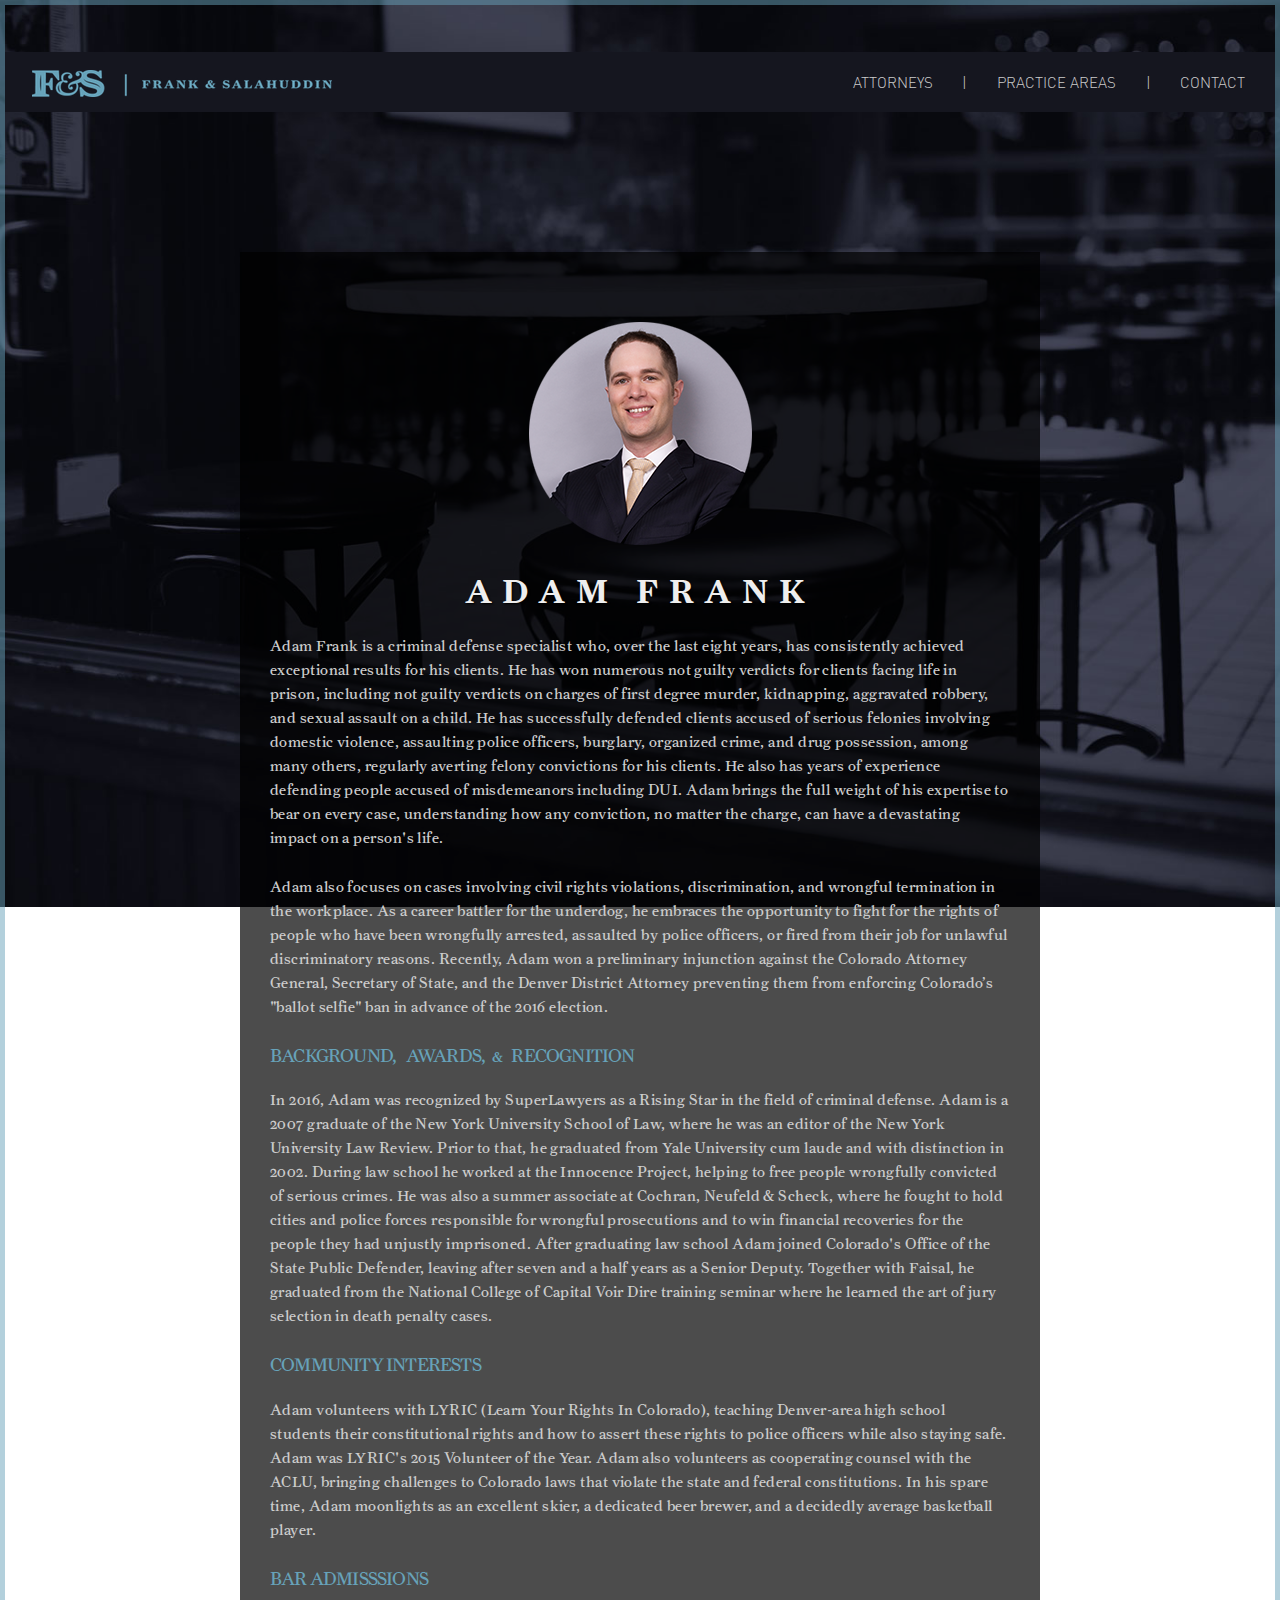
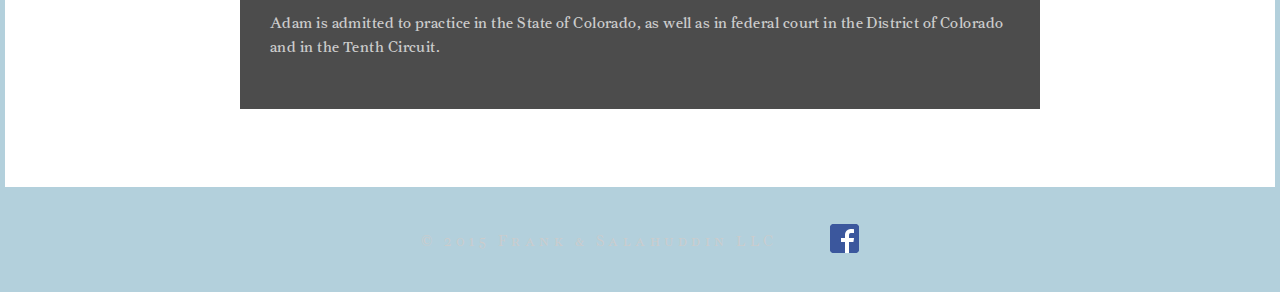
==== adam-frank.html @ db5d4705 "adding superlawyers line to adam bio" ====
<!DOCTYPE html>
<html lang="en" class="practice">
<head>

  <!-- Basic Page Needs
  –––––––––––––––––––––––––––––––––––––––––––––––––– -->
  <meta charset="utf-8">
  <title>Practice Areas - F &amp; S Law</title>
  <meta name="description" content="Criminal Defense. Civil Rights. Employment Discrimination. At Frank & Salahuddin, we fight for the underdog against the state and against employers.">
  

  <!-- Mobile Specific Metas
  –––––––––––––––––––––––––––––––––––––––––––––––––– -->
  <meta name="viewport" content="width=device-width, initial-scale=1">

  <!-- FONT
  –––––––––––––––––––––––––––––––––––––––––––––––––– -->
  <link href="//fonts.googleapis.com/css?family=Raleway:400,300,600" rel="stylesheet" type="text/css">

  <!-- CSS
  –––––––––––––––––––––––––––––––––––––––––––––––––– -->
  <link rel="stylesheet" href="css/normalize.css">
  <link rel="stylesheet" href="css/skeleton.css">
  <link rel="stylesheet" href="css/styles.css">

  <!-- Favicon
  –––––––––––––––––––––––––––––––––––––––––––––––––– -->
  <link rel="icon" type="image/png" href="images/favicon.ico">

</head>
<body>

  <!-- Primary Page Layout
  –––––––––––––––––––––––––––––––––––––––––––––––––– -->
    <header> 

      <nav>
        <a href="index.html" id="logo" ><img src="images/fas-nav.png" alt="Home" width="300"></a>
        <div id="navcontainer">
          <ul id="navlist">
            <li id="active"><a href="#">Attorneys</a>
              <ul id="subnavlist">
                <li><a href="adam-frank.html">Frank</a></li>
                <li><a href="faisal-salahuddin.html">Salahuddin</a></li>
              </ul>
             </li>
            <li>|</li>
            <li><a href="#" id="current">Practice Areas</a>
              <ul id="subnavlist">
                <li id="subactive"><a href="criminal-defense.html" id="subcurrent">Criminal Defense</a></li>
                <li><a href="employment-discrimination.html">Employment Discrimination</a></li>
                <li><a href="civil-rights.html">Civil Rights</a></li>
                <li><a href="post-conviction.html">Post Conviction</a></li>
              </ul>
            </li>
            <li>|</li>
            <li><a href="contact.html">Contact</a></li>
          </ul>
        </div>
      </nav>

    </header>

  <div class="spacer"></div>

  <div class="container"> 
    <div class="practice">
     <div class="hero-photo"><img src="images/frank.png"></div>
     <h3>Adam Frank</h3>
     

     <div class="body-text lawyer">
      <p>Adam Frank is a criminal defense specialist who, over the last eight years, has consistently achieved exceptional results for his clients. He has won numerous not guilty verdicts for clients facing life in prison, including not guilty verdicts on charges of first degree murder, kidnapping, aggravated robbery, and sexual assault on a child. He has successfully defended clients accused of serious felonies involving domestic violence, assaulting police officers, burglary, organized crime, and drug possession, among many others, regularly averting felony convictions for his clients. He also has years of experience defending people accused of misdemeanors including DUI. Adam brings the full weight of his expertise to bear on every case, understanding how any conviction, no matter the charge, can have a devastating impact on a person's life.</p>

      <p>Adam also focuses on cases involving civil rights violations, discrimination, and wrongful termination in the workplace. As a career battler for the underdog, he embraces the opportunity to fight for the rights of people who have been wrongfully arrested, assaulted by police officers, or fired from their job for unlawful discriminatory reasons. Recently, Adam won a preliminary injunction against the Colorado Attorney General, Secretary of State, and the Denver District Attorney preventing them from enforcing Colorado’s "ballot selfie" ban in advance of the 2016 election. </p>

      <h4>Background, &nbsp; Awards,&nbsp;  &amp;  &nbsp; Recognition</h4>

      <p>In 2016, Adam was recognized by SuperLawyers as a Rising Star in the field of criminal defense. Adam is a 2007 graduate of the New York University School of Law, where he was an editor of the New York University Law Review. Prior to that, he graduated from Yale University cum laude and with distinction in 2002. During law school he worked at the Innocence Project, helping to free people wrongfully convicted of serious crimes. He was also a summer associate at Cochran, Neufeld &amp; Scheck, where he fought to hold cities and police forces responsible for wrongful prosecutions and to win financial recoveries for the people they had unjustly imprisoned. After graduating law school Adam joined Colorado's Office of the State Public Defender, leaving after seven and a half years as a Senior Deputy. Together with Faisal, he graduated from the National College of Capital Voir Dire training seminar where he learned the art of jury selection in death penalty cases.
</p>

    <h4>Community Interests</h4>

    <p>Adam volunteers with LYRIC (Learn Your Rights In Colorado), teaching Denver-area high school students their constitutional rights and how to assert these rights to police officers while also staying safe. Adam was LYRIC's 2015 Volunteer of the Year. Adam also volunteers as cooperating counsel with the ACLU, bringing challenges to Colorado laws that violate the state and federal constitutions. In his spare time, Adam moonlights as an excellent skier, a dedicated beer brewer, and a decidedly average basketball player.
</p>

<h4>Bar Admisssions</h4>
<p>Adam is admitted to practice in the State of Colorado, as well as in federal court in the District of Colorado and in the Tenth Circuit.</p>
<br />
    </div></div>

    <br />
    <br />

   
    
  </div></div>
   <footer>
    <p>&copy; 2015 Frank &amp; Salahuddin LLC
    <a href="https://www.facebook.com/salahuddinlawfirmllc?ref=br_rs" target="_blank"><img class="fbshare" src="images/FB-f-Logo__blue_29.png" height="29px" /></a></p>
    
  </footer>

<script>
  (function(i,s,o,g,r,a,m){i['GoogleAnalyticsObject']=r;i[r]=i[r]||function(){
  (i[r].q=i[r].q||[]).push(arguments)},i[r].l=1*new Date();a=s.createElement(o),
  m=s.getElementsByTagName(o)[0];a.async=1;a.src=g;m.parentNode.insertBefore(a,m)
  })(window,document,'script','//www.google-analytics.com/analytics.js','ga');

  ga('create', 'UA-62601739-1', 'auto');
  ga('send', 'pageview');

</script>

<!-- End Document
  –––––––––––––––––––––––––––––––––––––––––––––––––– -->
</body>
</html>
---- css/skeleton.css ----
/*
* Skeleton V2.0.4
* Copyright 2014, Dave Gamache
* www.getskeleton.com
* Free to use under the MIT license.
* http://www.opensource.org/licenses/mit-license.php
* 12/29/2014
*/


/* Table of contents
––––––––––––––––––––––––––––––––––––––––––––––––––
- Grid
- Base Styles
- Typography
- Links
- Buttons
- Forms
- Lists
- Code
- Tables
- Spacing
- Utilities
- Clearing
- Media Queries
*/


/* Grid
–––––––––––––––––––––––––––––––––––––––––––––––––– */
html {
  border:5px solid rgba(103, 162, 185, .5)
}

.container {
  position: relative;
  width: 100%;
  max-width: 800px;
  margin: 0 auto;
  padding: 0 20px;
  box-sizing: border-box; }
.column,
.columns {
  width: 100%;
  float: left;
  box-sizing: border-box; }

/* For devices larger than 400px */
@media (min-width: 400px) {
  .container {
    width: 95%;
    padding: 0; }
}

/* For devices larger than 550px */
@media (min-width: 550px) {
  .container {
    width: 80%; }
  .column,
  .columns {
    margin-left: 4%; }
  .column:first-child,
  .columns:first-child {
    margin-left: 0; }

  .one.column,
  .one.columns                    { width: 4.66666666667%; }
  .two.columns                    { width: 13.3333333333%; }
  .three.columns                  { width: 22%;            }
  .four.columns                   { width: 30.6666666667%; }
  .five.columns                   { width: 39.3333333333%; }
  .six.columns                    { width: 48%;            }
  .seven.columns                  { width: 56.6666666667%; }
  .eight.columns                  { width: 65.3333333333%; }
  .nine.columns                   { width: 74.0%;          }
  .ten.columns                    { width: 82.6666666667%; }
  .eleven.columns                 { width: 91.3333333333%; }
  .twelve.columns                 { width: 100%; margin-left: 0; }

  .one-third.column               { width: 30.6666666667%; }
  .two-thirds.column              { width: 65.3333333333%; }

  .one-half.column                { width: 48%; }

  /* Offsets */
  .offset-by-one.column,
  .offset-by-one.columns          { margin-left: 8.66666666667%; }
  .offset-by-two.column,
  .offset-by-two.columns          { margin-left: 17.3333333333%; }
  .offset-by-three.column,
  .offset-by-three.columns        { margin-left: 26%;            }
  .offset-by-four.column,
  .offset-by-four.columns         { margin-left: 34.6666666667%; }
  .offset-by-five.column,
  .offset-by-five.columns         { margin-left: 43.3333333333%; }
  .offset-by-six.column,
  .offset-by-six.columns          { margin-left: 52%;            }
  .offset-by-seven.column,
  .offset-by-seven.columns        { margin-left: 60.6666666667%; }
  .offset-by-eight.column,
  .offset-by-eight.columns        { margin-left: 69.3333333333%; }
  .offset-by-nine.column,
  .offset-by-nine.columns         { margin-left: 78.0%;          }
  .offset-by-ten.column,
  .offset-by-ten.columns          { margin-left: 86.6666666667%; }
  .offset-by-eleven.column,
  .offset-by-eleven.columns       { margin-left: 95.3333333333%; }

  .offset-by-one-third.column,
  .offset-by-one-third.columns    { margin-left: 34.6666666667%; }
  .offset-by-two-thirds.column,
  .offset-by-two-thirds.columns   { margin-left: 69.3333333333%; }

  .offset-by-one-half.column,
  .offset-by-one-half.columns     { margin-left: 52%; }

}


/* Base Styles
–––––––––––––––––––––––––––––––––––––––––––––––––– */
/* NOTE
html is set to 62.5% so that all the REM measurements throughout Skeleton
are based on 10px sizing. So basically 1.5rem = 15px :) */
html {
  font-size: 62.5%; }
body {
  font-size: 1.5em; /* currently ems cause chrome bug misinterpreting rems on body element */
  line-height: 1.6;
  font-weight: 400;
  font-family: "HelveticaNeue", "Helvetica Neue", Helvetica, Arial, sans-serif;
  color: #222; }


/* Typography
–––––––––––––––––––––––––––––––––––––––––––––––––– */
h1, h2, h3, h4, h5, h6 {
  margin-top: 0;
  margin-bottom: 2rem;
  font-weight: 300; }
h1 { font-size: 4.0rem; line-height: 1.2;  letter-spacing: -.1rem;}
h2 { font-size: 3.6rem; line-height: 1.25; letter-spacing: -.1rem; }
h3 { font-size: 3.0rem; line-height: 1.3;  letter-spacing: -.1rem; }
h4 { font-size: 2.4rem; line-height: 1.35; letter-spacing: -.08rem; }
h5 { font-size: 1.8rem; line-height: 1.5;  letter-spacing: -.05rem; }
h6 { font-size: 1.5rem; line-height: 1.6;  letter-spacing: 0; }

/* Larger than phablet */
@media (min-width: 550px) {
  h1 { font-size: 5.0rem; }
  h2 { font-size: 4.2rem; }
  h3 { font-size: 3.6rem; }
  h4 { font-size: 3.0rem; }
  h5 { font-size: 2.4rem; }
  h6 { font-size: 1.5rem; }
}

p {
  margin-top: 0; }


/* Links
–––––––––––––––––––––––––––––––––––––––––––––––––– */
a {
  color: #FFF; }
a:hover {
  color: #67a2b9; }





/* Forms
–––––––––––––––––––––––––––––––––––––––––––––––––– */
input[type="email"],
input[type="number"],
input[type="search"],
input[type="text"],
input[type="tel"],
input[type="url"],
input[type="password"],
textarea,
select {
  height: 38px;
  padding: 6px 10px; /* The 6px vertically centers text on FF, ignored by Webkit */
  background-color: rgba(0, 0, 0, 0.5); 
  border: 1px solid #D1D1D1;
  box-shadow: none;
  box-sizing: border-box; }
/* Removes awkward default styles on some inputs for iOS */
input[type="email"],
input[type="number"],
input[type="search"],
input[type="text"],
input[type="tel"],
input[type="url"],
input[type="password"],
textarea {
  -webkit-appearance: none;
     -moz-appearance: none;
          appearance: none; }
textarea {
  min-height: 200px;
  padding-top: 6px;
  padding-bottom: 6px; }
input[type="email"]:focus,
input[type="number"]:focus,
input[type="search"]:focus,
input[type="text"]:focus,
input[type="tel"]:focus,
input[type="url"]:focus,
input[type="password"]:focus,
textarea:focus,
select:focus {
  border: 1px solid #33C3F0;
  outline: 0; }
label,
legend {
  display: block;
  margin-bottom: .5rem;
  font-weight: 600; }
fieldset {
  padding: 0;
  border-width: 0; }
input[type="checkbox"],
input[type="radio"] {
  display: inline; }
label > .label-body {
  display: inline-block;
  margin-left: .5rem;
  font-weight: normal; }


/* Lists
–––––––––––––––––––––––––––––––––––––––––––––––––– */
ul {
  list-style: circle inside; }
ol {
  list-style: decimal inside; }
ol, ul {
  padding-left: 0;
  margin-top: 0; }
ul ul,
ul ol,
ol ol,
ol ul {
  margin: 1.5rem 0 1.5rem 3rem;
  font-size: 90%; }
li {
  margin-bottom: 1rem; }


/* Code
–––––––––––––––––––––––––––––––––––––––––––––––––– */
code {
  padding: .2rem .5rem;
  margin: 0 .2rem;
  font-size: 90%;
  white-space: nowrap;
  background: #F1F1F1;
  border: 1px solid #E1E1E1;
  border-radius: 4px; }
pre > code {
  display: block;
  padding: 1rem 1.5rem;
  white-space: pre; }


/* Tables
–––––––––––––––––––––––––––––––––––––––––––––––––– */
th,
td {
  padding: 12px 15px;
  text-align: left;
  border-bottom: 1px solid #E1E1E1; }
th:first-child,
td:first-child {
  padding-left: 0; }
th:last-child,
td:last-child {
  padding-right: 0; }


/* Spacing
–––––––––––––––––––––––––––––––––––––––––––––––––– */
button,
.button {
  margin-bottom: 1rem; }
input,
textarea,
select,
fieldset {
  margin-bottom: 1.5rem; }
pre,
blockquote,
dl,
figure,
table,
p,
ul,
ol,
form {
  margin-bottom: 2.5rem; }


/* Utilities
–––––––––––––––––––––––––––––––––––––––––––––––––– */
.u-full-width {
  width: 100%;
  box-sizing: border-box; }
.u-max-full-width {
  max-width: 100%;
  box-sizing: border-box; }
.u-pull-right {
  float: right; }
.u-pull-left {
  float: left; }


/* Misc
–––––––––––––––––––––––––––––––––––––––––––––––––– */
hr {
  margin-top: 3.5em;
  margin-bottom: 6rem;
  border-width: 0;
  border-top: 1px solid #E1E1E1;
  width: 50%; }


/* Clearing
–––––––––––––––––––––––––––––––––––––––––––––––––– */

/* Self Clearing Goodness */
.container:after,
.row:after,
.u-cf {
  content: "";
  display: table;
  clear: both; }


/* Media Queries
–––––––––––––––––––––––––––––––––––––––––––––––––– */
/*
Note: The best way to structure the use of media queries is to create the queries
near the relevant code. For example, if you wanted to change the styles for buttons
on small devices, paste the mobile query code up in the buttons section and style it
there.
*/




/* Larger than phablet (also point when grid becomes active) */
@media (min-width: 550px) {}


/* Larger than tablet */
@media (min-width: 768px) {
    /* Buttons –––––––––––––––––––––––––––––––––––––––––––––––––– */
  .button,
  button,
  input[type="submit"],
  input[type="reset"],
  input[type="button"] {
    display: inline-block;
    height: 42px;
    padding: 0 50px;
    color: #555;
    text-align: center;
    font-size: 11px;
    font-weight: 600;
    line-height: 38px;
    letter-spacing: .1rem;
    text-transform: uppercase;
    text-decoration: none;
    white-space: nowrap;
    background-color: transparent;
    border-radius: 4px;
    border: 1px solid #bbb;
    cursor: pointer;
    box-sizing: border-box; }
  .button:hover,
  button:hover,
  input[type="submit"]:hover,
  input[type="reset"]:hover,
  input[type="button"]:hover,
  .button:focus,
  button:focus,
  input[type="submit"]:focus,
  input[type="reset"]:focus,
  input[type="button"]:focus {
    color: #333;
    border-color: #888;
    outline: 0; }
  .button.button-primary,
  button.button-primary,
  input[type="submit"].button-primary,
  input[type="reset"].button-primary,
  input[type="button"].button-primary {
    color: #000;
    background-color: #67a2b9;
    border-color: #67a2b9;
    font-size: 1.5em;
    letter-spacing: .4em; }
  .button.button-primary:hover,
  button.button-primary:hover,
  input[type="submit"].button-primary:hover,
  input[type="reset"].button-primary:hover,
  input[type="button"].button-primary:hover,
  .button.button-primary:focus,
  button.button-primary:focus,
  input[type="submit"].button-primary:focus,
  input[type="reset"].button-primary:focus,
  input[type="button"].button-primary:focus {
    color: #000;
    background-color: #87ddff;
    border-color: #87ddff; }
}

/* Larger than desktop */
@media (min-width: 1000px) {

}

/* Larger than Desktop HD */
@media (min-width: 1200px) {}
---- css/styles.css ----
@font-face {
  font-family: FarnhamDisplayLightSC;
  src: url(../fonts/farnham/FarnhamDisplay-LightSC.otf);
}

@font-face {
  font-family: DINProLight;
  src: url(../fonts/din/DINPro-Light.otf);
}

@font-face {
  font-family: FarnhamDisplay-RegularItal;
  src: url(../fonts/farnham/FarnhamText-RegularItalic.otf);
}

@font-face {
  font-family: FarnhamText-SeimiSC;
  src: url(../fonts/farnham/FarnhamText-SemiboldSC.otf);
}

@font-face {
  font-family: FarnhamText-Regular;
  src: url(../fonts/farnham/FarnhamText-Regular.otf);
}

@font-face {
  font-family: FarnhamText-RegularSC;
  src: url(../fonts/farnham/FarnhamText-RegularSC.otf);
}



html.homepage { 
  background: url(../images/bg.jpg) no-repeat center center fixed; 
  -webkit-background-size: cover;
  -moz-background-size: cover;
  -o-background-size: cover;
  background-size: cover;
  
}

body {
  color: #ccc;
}

a {
  color: #ccc;
}


.header {
  text-align: center;
}

h2 {

  color: #ccc;
  font-family: "FarnhamDisplayLightSC";
  font-size: 1em;
  text-transform: uppercase;
  letter-spacing: .3em;
}

hr {
  width: 30%;
}

h2 img {
  width: 90%;
}

h2 img {
  display: block;
  margin-left: auto;
  margin-right: auto; 
  margin-top: 25%;
  }





  .quote, blockquote {
    color: #ccc;
    display: block;
    margin-left: auto;
    margin-right: auto; 
    text-align: center;
    margin-top: 20%;
    font-family: "FarnhamDisplay-RegularItal";
    letter-spacing: .4em;
    text-transform: uppercase;
    font-size: .7em;
    padding: 0 10px;
    
  }

  blockquote {
    border-top: 1px solid #ccc; 
    border-bottom: 1px solid #ccc; 
    width: 80%;
    padding: 20px 0;
    line-height: 2em;
    margin-top: 0;
  }

  .quote-source {
    position: relative;
  }


/* GLOBAL FOOTER */

  footer {
    color: #ccc;
    text-align: center;
    background-color: rgba(103, 162, 185, .5);
    padding: 30px 0;
    font-family: "FarnhamDisplayLightSC";
    letter-spacing: .3em;
    margin-top: 30px;
    height: 50px;
    vertical-align: middle;
  }

  img.fbshare {
    margin-left: 20px;
    position: relative; 
    top: 15px;
    padding-left: 25px;
  }


/* Navigation */
  ul#navlist { 
    width: 100%;
    background-color: #15161f;

  }

  ul#navlist, ul#navlist ul, ul#navlist li
    {
      margin: 0px;
      padding-top: 4px; 
      list-style-type: none;
      padding-bottom: 4px;
    }

    ul#navlist li { float: left;   }

    ul#navlist li:first-child {
      
    } 

    ul#navlist li a
    {
      padding: 3px;
   

    }

    ul#navlist li a:after {
      
    }

    ul#navlist li a:last:after {
      
    }

    ul#navlist li a:hover
    {
      text-decoration: underline;
      color: #EEE;
    }

    ul#navlist li a:active
    {
      color: #EEE;
    }

    ul#subnavlist { display: none; background-color: #15161f;  }
    ul#subnavlist li { float: none;  }

    ul#subnavlist li a
    {
      padding: 0px;
      margin: 0px;
      line-height: .1em;
      text-decoration: none;
    }

    ul#navlist li:hover ul#subnavlist
    {
      display: block;
      position: absolute;
      font-size: 9pt;
      padding-top: 1px;

    }

    ul#navlist li:hover ul#subnavlist li a
    {
      display: block;
      width: 15em;
      border: none;
      padding: 0px;

    }

    ul#navlist li:hover ul#subnavlist li a:before {  }



/* PRACTICE AREAS */

html.practice { 
  background: url(../images/bg-practice.jpg) no-repeat center center fixed; 
  -webkit-background-size: cover;
  -moz-background-size: cover;
  -o-background-size: cover;
  background-size: cover;
 
}

header {
  width: 100%;
  background-color: #15161f;
  height: 60px;
  vertical-align: middle;

}

nav {
  position: relative;
  top: 18px;
  height: 30px;
  
}
#logo {
   float: left;
   margin-left: 20pt;
}

.spacer {
  padding-bottom: 140px;
}



header ul {
  list-style-type: none;
  margin: 0;
  padding: 0;
  float: right;
  font-family: "DINProLight";
  text-transform: uppercase;
  font-size: 1em;


}

header li {
  display: inline;
  float: left;
  padding: 0 3pt;

}




.practice {
  background-color: rgba(0, 0, 0, 0.7); 
}



h3 {
  text-align: center;
  font-family: "FarnhamText-SeimiSC";
  font-size: 16pt;
  text-shadow: 1px 1px 2px #000;
  letter-spacing: 3pt;
  text-transform: uppercase;
  color: #eee;
  padding-top: 20px;
}

.body-text {
  text-align: left;
  font-family: "FarnhamText-Regular";
  font-size: .9em;
  padding: 10pt;
  line-height: 1.5em;
  letter-spacing: .03em;
}

.author {
  font-size: .8em;
}


.disclaimer {
  font-family: "FarnhamDisplay-RegularItal";
  background-color: rgba(103, 162, 185, .5);
  padding: 35pt;
  text-align: justify;
  letter-spacing: .3pt;
  font-size: .8em;

}




/* Lawyer Specfic Styles */


h4 {
  color: #67a2b9;
  font-family: "FarnhamText-RegularSC"; 
  font-size: 1.2em;
  text-transform: uppercase;
}

.hero-photo {
  width: 223px;
  margin-left: auto;
  margin-right: auto;
  padding-top: 30px;
}


/* CONTACT */

html.contact { 
  background: url(../images/bg-contact.jpg) no-repeat center center fixed; 
  -webkit-background-size: cover;
  -moz-background-size: cover;
  -o-background-size: cover;
  background-size: cover;
 
}

.contact-intro {
  font-family: "FarnhamDisplay-RegularItal";
  font-size: 1.75em;
  font-weight: 100;
}

.contact-numbers {
  font-family: "DINProLight";
  font-size: 2em;
  text-decoration: none;
}

.number-title {
  font-family: "FarnhamDisplay-RegularItal";
  font-size: 1em;
  padding-right: 14px;

}

.button-primary {
  font-family: "DINProLight";
  font-size: 2em;
}

#first-name-input, #email-input, #tele-input, #message-input {
  font-family: "DINProLight";
  text-transform: uppercase;
}

.map {
  padding-top: 70px;
  background: url(../images/map.jpg) no-repeat center center; 
  width: 100%;
  height: 234px;
  color: #ddd;
  font-family: "FarnhamText-Regular";
  text-align: center;
  font-size: .8em;
  letter-spacing: .08em;
}

.view-map {
  border-radius: 4px;
  border: 1px solid #bbb;
  cursor: pointer;
  box-sizing: border-box;

  text-align: center;
  margin-left: auto;
  margin-right: auto;
  margin-top: 40px;
  background-color: rgba(0, 0, 0, 0.5);
  font-size: 1em;

}

a.no-dec {
    text-decoration: none;
}

.view-map:hover {
  background-color: rgba(50, 50, 50, 0.3);
  color: #ddd;
}

.hide {
  visibility: hidden;
}

/* Home Nav Styles Mobile */

    ul#home-navlist {
      padding-top: 40px;
    }

    #home-navlist {
      list-style-type: none;
      text-align: center;
      
    }

    #home-navlist a {
      text-decoration: none;
      font-size: 1.3em;
    }

    #home-navlist li {
      line-height: 1em;
      padding-bottom: 10px;
      text-transform: uppercase;
      font-weight: bolder;
    }

    #home-subnavlist {
      list-style-type: none;
 
    }

     #home-subnavlist li {
      text-indent: -40px;
      font-size: .7em; 
      font-family: "DINProLight";
    }

    #home-subnavlist a {
      text-decoration: underline;
    }

    





/* MEDIA QUERIES */





  /* Larger than mobile */
@media (min-width: 410px) {
  footer {
    height: 40px;
  }

  img.fbshare {
    top: 7px; 
  }

  .quote {
    padding: 0 10px; 
  }

  h2 img {
  width: auto;
}
  .map {
     font-size: 1.3em;
  }

li.button {
  padding-bottom: 80px;
}



}

/* Larger than tablet */
@media (min-width: 768px) {
    .quote {
      padding: 0 100px; }
    .body-text { 
      font-size: 1em;
      padding: 0 30px;
      line-height: 1.6em;
      letter-spacing: .03em; }
    html {
      padding-top: 35pt;
    }
    div.practice {
      padding-top: 30pt;
    }
    .author {
      margin-left: 80px;
      font-size: 1.3em;
    }

    h3 {
      font-size: 25pt;
      letter-spacing: 8pt;
    }
    blockquote {
      width: 50%;
      padding: 30px 0;
      line-height: 3em;
    }
    .disclaimer {
      font-size: 1em;
    }
    header li {
      display: inline;
      float: left;
      padding: 0 10pt;
    }
    ul#navlist { 
      width: auto;

    }

    ul#navlist a
    {
      text-decoration: none;
      margin: 0 20pt;
    }

    ul#navlist, ul#navlist ul, ul#navlist li
    {
      margin: 0px;
      padding: 0px;
      list-style-type: none;
    }

    ul#navlist li { float: left; }

    ul#navlist li a
    {
      padding: 3px;
    }

    ul#navlist li a:after {
      
    }

    ul#navlist li a:last:after {
      content: '';
    }

    ul#navlist li a:hover
    {
      text-decoration: underline;
      color: #EEE;
    }

    ul#navlist li a:active
    {
      color: #EEE;
    }

    ul#subnavlist { display: none; background-color: #15161f;  }
    ul#subnavlist li { float: none;  }

    ul#subnavlist li a
    {
      padding: 0px;
      margin: 0px;
      line-height: 1.5em;

    }

    ul#navlist li:hover ul#subnavlist
    {
      display: block;
      position: absolute;
      font-size: 9pt;
      padding-top: 5px;

    }

    ul#navlist li:hover ul#subnavlist li a
    {
      display: block;
      width: 15em;
      border: none;
      padding: 2px;

    }

    ul#navlist li:hover ul#subnavlist li a:before {  }

    ul#navlist li:first-child {
      padding-left: 0px;
    } 

/* Home Nav Styles */

    ul#home-navlist a
    {
      text-decoration: none;
      margin: 0 20pt;
      font-size: 1em;
    }

    ul#home-navlist, ul#home-navlist ul, ul#home-navlist li
    {
      margin: 0 20px;
      padding: 0px;
      list-style-type: none;
    }

    #home-navlist li {
      line-height: 3.5em;
    }


    ul#home-navlist li a
    {
      padding: 30px;
      text-decoration: none;

    }

    ul#home-navlist li a:after {
      
    }

    ul#home-navlist li a:last:after {
      content: '';
    }

    ul#home-navlist li a:hover
    {
      text-decoration: underline;
      color: #222;
    }

    ul#home-navlist li a:active
    {
      color: #222;
    }



    ul#home-subnavlist { display: none; background-color: rgba(21, 22, 31, 0.8);  }
    ul#home-subnavlist li { float: none; text-indent: 0px;  }



    ul#home-subnavlist li a
    {
      padding: 0px;
      margin: 0px;
      line-height: 1.5em;
      text-align: left;

    }

    ul#home-navlist li:hover ul#home-subnavlist
    {
      display: block;
      position: absolute;
      font-size: 9pt;
      padding-top: 5px;
      margin-top: -124px;
      height: 81px;
      margin-left: 0px;


    }

    ul#home-navlist li:hover ul#home-subnavlist li a
    {
      display: block;
      border: none;
      padding: 2px;
      font-size: 8pt;
      color: #fff;

    }

    ul#home-navlist li:hover ul#home-subnavlist li a:before {  }

    ul#home-navlist li:first-child {
      padding-left: 0px;
    } 

    .button {
    font-family: "DINProLight";
    color: #ccc;
    margin: 0px 20px;
    -webkit-transition: background-color 0.2s ease-in-out, color 0.2s ease-in-out;
    -moz-transition: background-color 0.2s ease-in-out, color 0.2s ease-in-out;
    -o-transition: background-color 0.2s ease-in-out, color 0.2s ease-in-out;
    transition: background-color 0.2 ease-in-out, color 0.2s ease-in-out;
    

    }

    .button:hover {
      background-color: #fff;

    }

  }
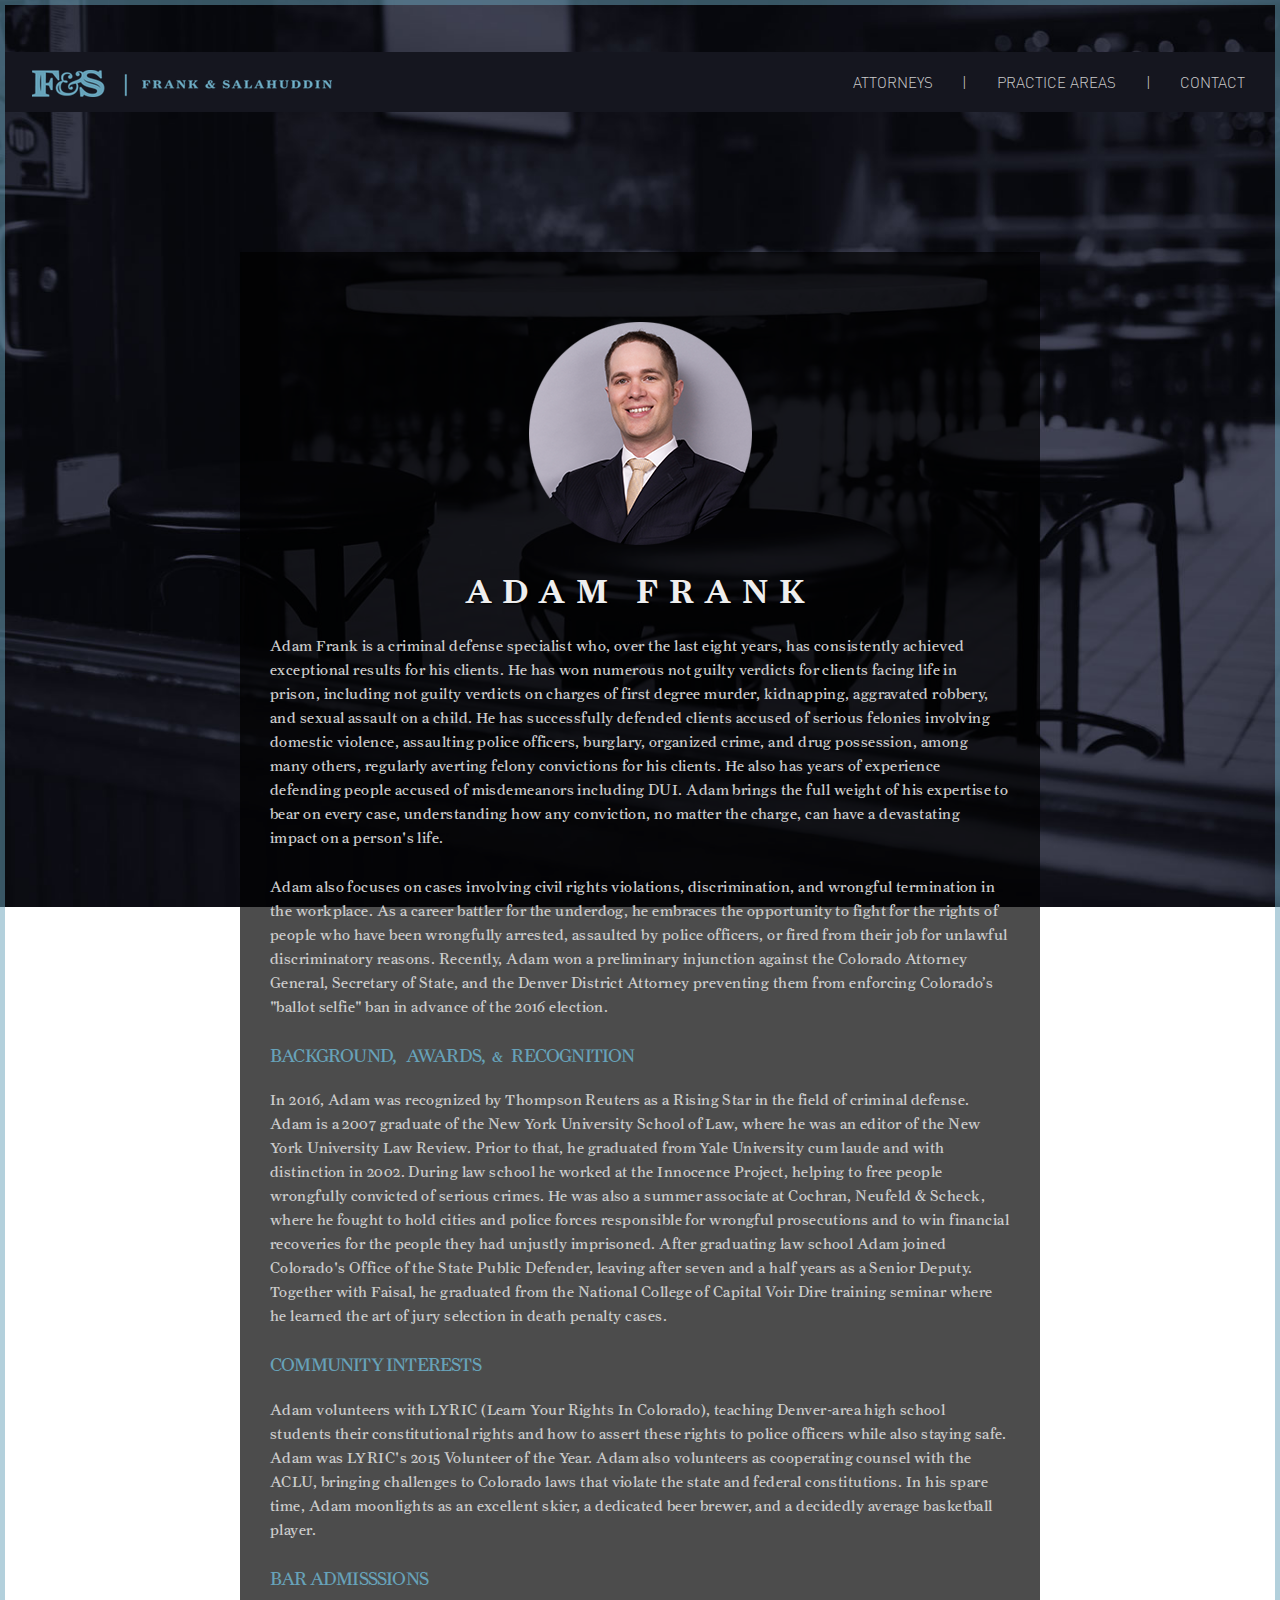
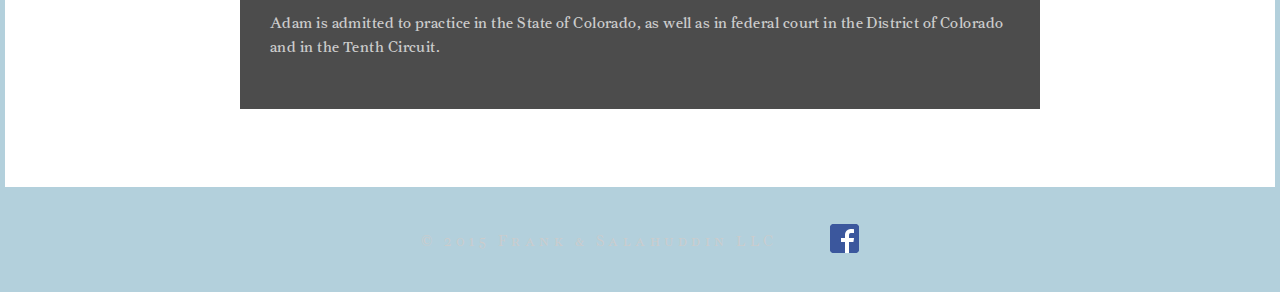
==== commit 6de07856: "further changes to adam bio" ====
--- a/adam-frank.html
+++ b/adam-frank.html
@@ -76,7 +76,7 @@
 
       <h4>Background, &nbsp; Awards,&nbsp;  &amp;  &nbsp; Recognition</h4>
 
-      <p>In 2016, Adam was recognized by SuperLawyers as a Rising Star in the field of criminal defense. Adam is a 2007 graduate of the New York University School of Law, where he was an editor of the New York University Law Review. Prior to that, he graduated from Yale University cum laude and with distinction in 2002. During law school he worked at the Innocence Project, helping to free people wrongfully convicted of serious crimes. He was also a summer associate at Cochran, Neufeld &amp; Scheck, where he fought to hold cities and police forces responsible for wrongful prosecutions and to win financial recoveries for the people they had unjustly imprisoned. After graduating law school Adam joined Colorado's Office of the State Public Defender, leaving after seven and a half years as a Senior Deputy. Together with Faisal, he graduated from the National College of Capital Voir Dire training seminar where he learned the art of jury selection in death penalty cases.
+      <p>In 2016, Adam was recognized by Thompson Reuters as a Rising Star in the field of criminal defense. Adam is a 2007 graduate of the New York University School of Law, where he was an editor of the New York University Law Review. Prior to that, he graduated from Yale University cum laude and with distinction in 2002. During law school he worked at the Innocence Project, helping to free people wrongfully convicted of serious crimes. He was also a summer associate at Cochran, Neufeld &amp; Scheck, where he fought to hold cities and police forces responsible for wrongful prosecutions and to win financial recoveries for the people they had unjustly imprisoned. After graduating law school Adam joined Colorado's Office of the State Public Defender, leaving after seven and a half years as a Senior Deputy. Together with Faisal, he graduated from the National College of Capital Voir Dire training seminar where he learned the art of jury selection in death penalty cases.
 </p>
 
     <h4>Community Interests</h4>
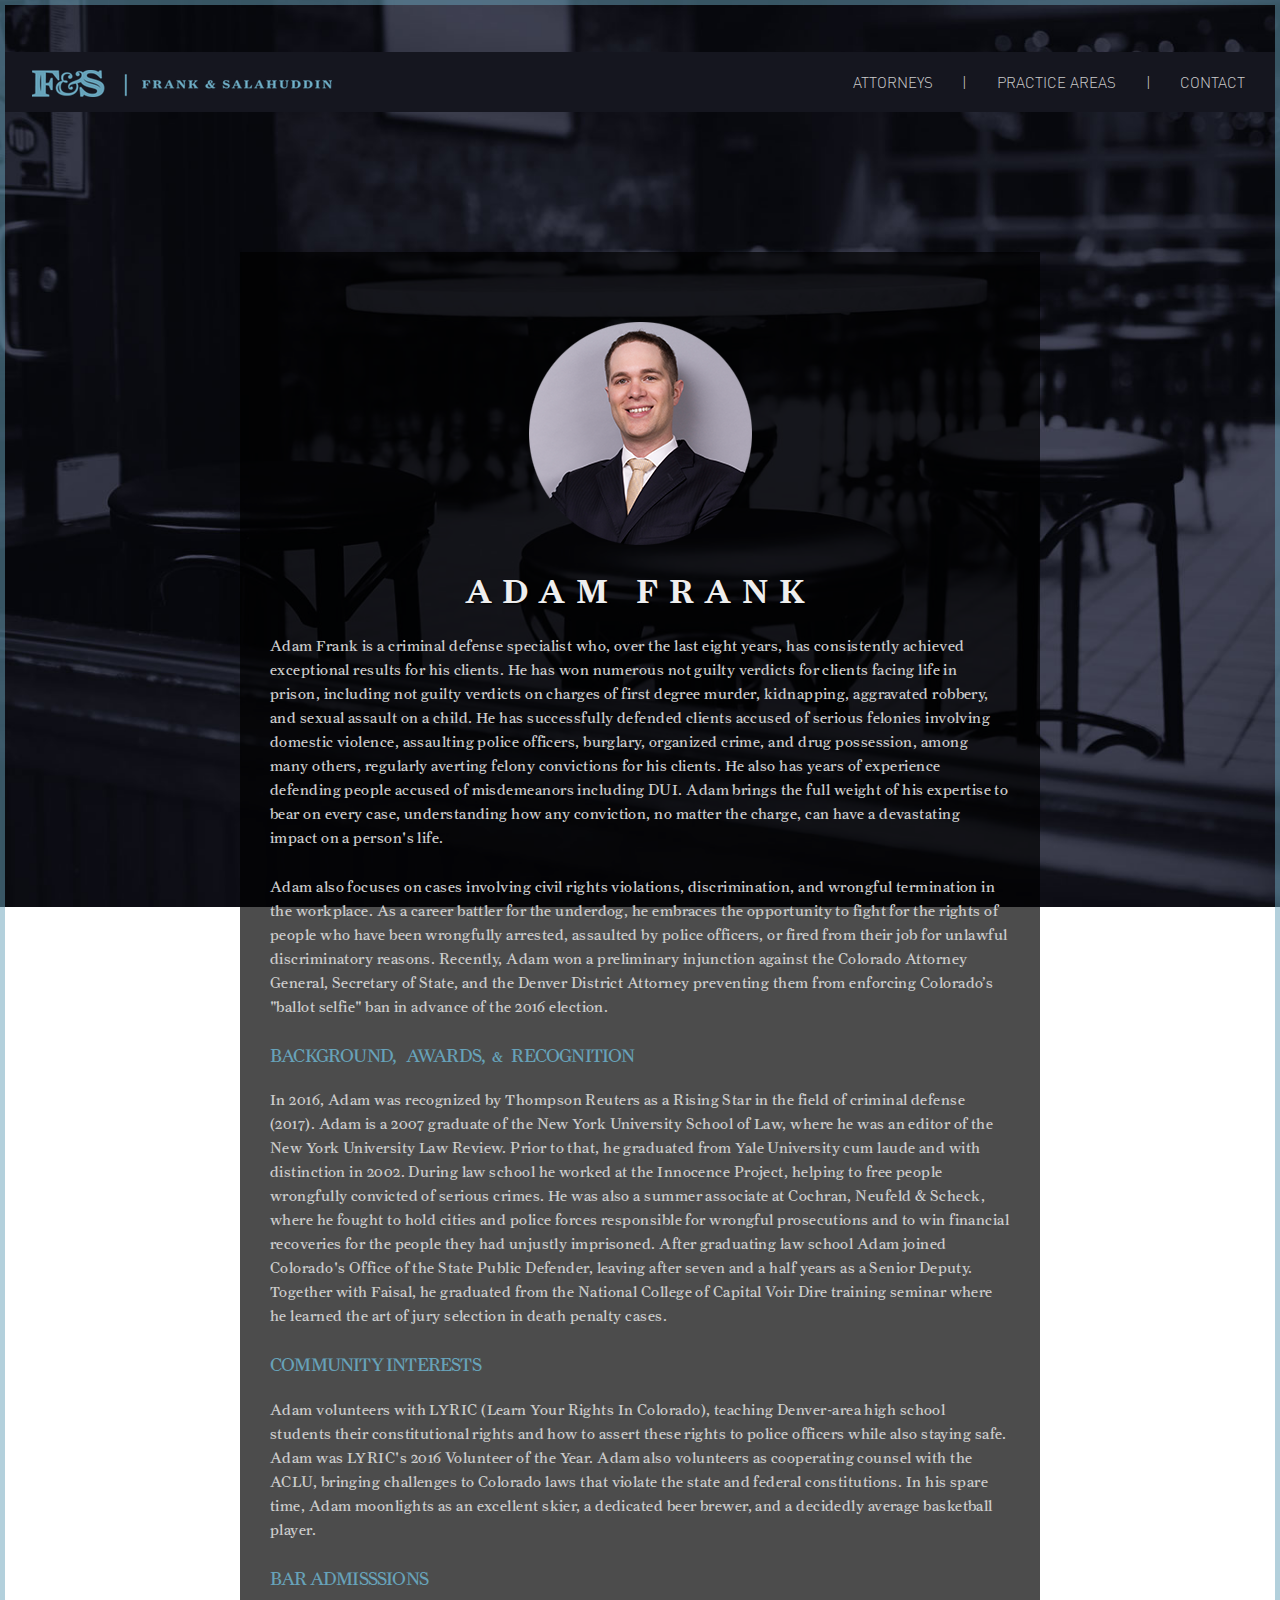
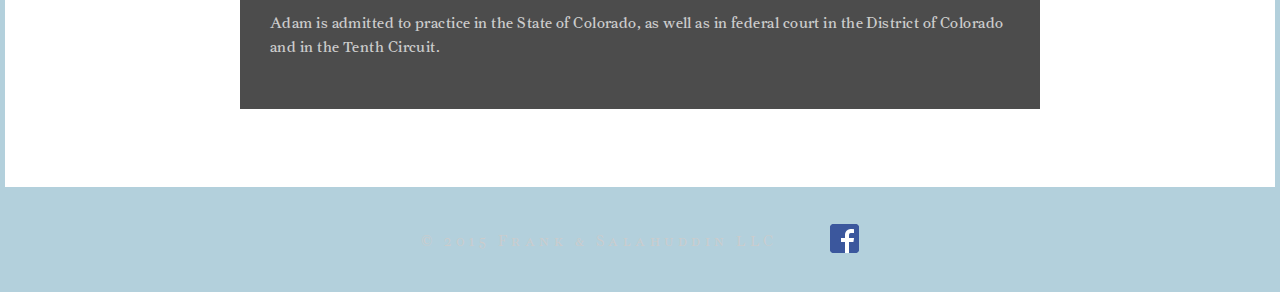
==== commit 7f0230dd: "updated dates" ====
--- a/adam-frank.html
+++ b/adam-frank.html
@@ -76,12 +76,12 @@
 
       <h4>Background, &nbsp; Awards,&nbsp;  &amp;  &nbsp; Recognition</h4>
 
-      <p>In 2016, Adam was recognized by Thompson Reuters as a Rising Star in the field of criminal defense. Adam is a 2007 graduate of the New York University School of Law, where he was an editor of the New York University Law Review. Prior to that, he graduated from Yale University cum laude and with distinction in 2002. During law school he worked at the Innocence Project, helping to free people wrongfully convicted of serious crimes. He was also a summer associate at Cochran, Neufeld &amp; Scheck, where he fought to hold cities and police forces responsible for wrongful prosecutions and to win financial recoveries for the people they had unjustly imprisoned. After graduating law school Adam joined Colorado's Office of the State Public Defender, leaving after seven and a half years as a Senior Deputy. Together with Faisal, he graduated from the National College of Capital Voir Dire training seminar where he learned the art of jury selection in death penalty cases.
+      <p>In 2016, Adam was recognized by Thompson Reuters as a Rising Star in the field of criminal defense (2017). Adam is a 2007 graduate of the New York University School of Law, where he was an editor of the New York University Law Review. Prior to that, he graduated from Yale University cum laude and with distinction in 2002. During law school he worked at the Innocence Project, helping to free people wrongfully convicted of serious crimes. He was also a summer associate at Cochran, Neufeld &amp; Scheck, where he fought to hold cities and police forces responsible for wrongful prosecutions and to win financial recoveries for the people they had unjustly imprisoned. After graduating law school Adam joined Colorado's Office of the State Public Defender, leaving after seven and a half years as a Senior Deputy. Together with Faisal, he graduated from the National College of Capital Voir Dire training seminar where he learned the art of jury selection in death penalty cases.
 </p>
 
     <h4>Community Interests</h4>
 
-    <p>Adam volunteers with LYRIC (Learn Your Rights In Colorado), teaching Denver-area high school students their constitutional rights and how to assert these rights to police officers while also staying safe. Adam was LYRIC's 2015 Volunteer of the Year. Adam also volunteers as cooperating counsel with the ACLU, bringing challenges to Colorado laws that violate the state and federal constitutions. In his spare time, Adam moonlights as an excellent skier, a dedicated beer brewer, and a decidedly average basketball player.
+    <p>Adam volunteers with LYRIC (Learn Your Rights In Colorado), teaching Denver-area high school students their constitutional rights and how to assert these rights to police officers while also staying safe. Adam was LYRIC's 2016 Volunteer of the Year. Adam also volunteers as cooperating counsel with the ACLU, bringing challenges to Colorado laws that violate the state and federal constitutions. In his spare time, Adam moonlights as an excellent skier, a dedicated beer brewer, and a decidedly average basketball player.
 </p>
 
 <h4>Bar Admisssions</h4>
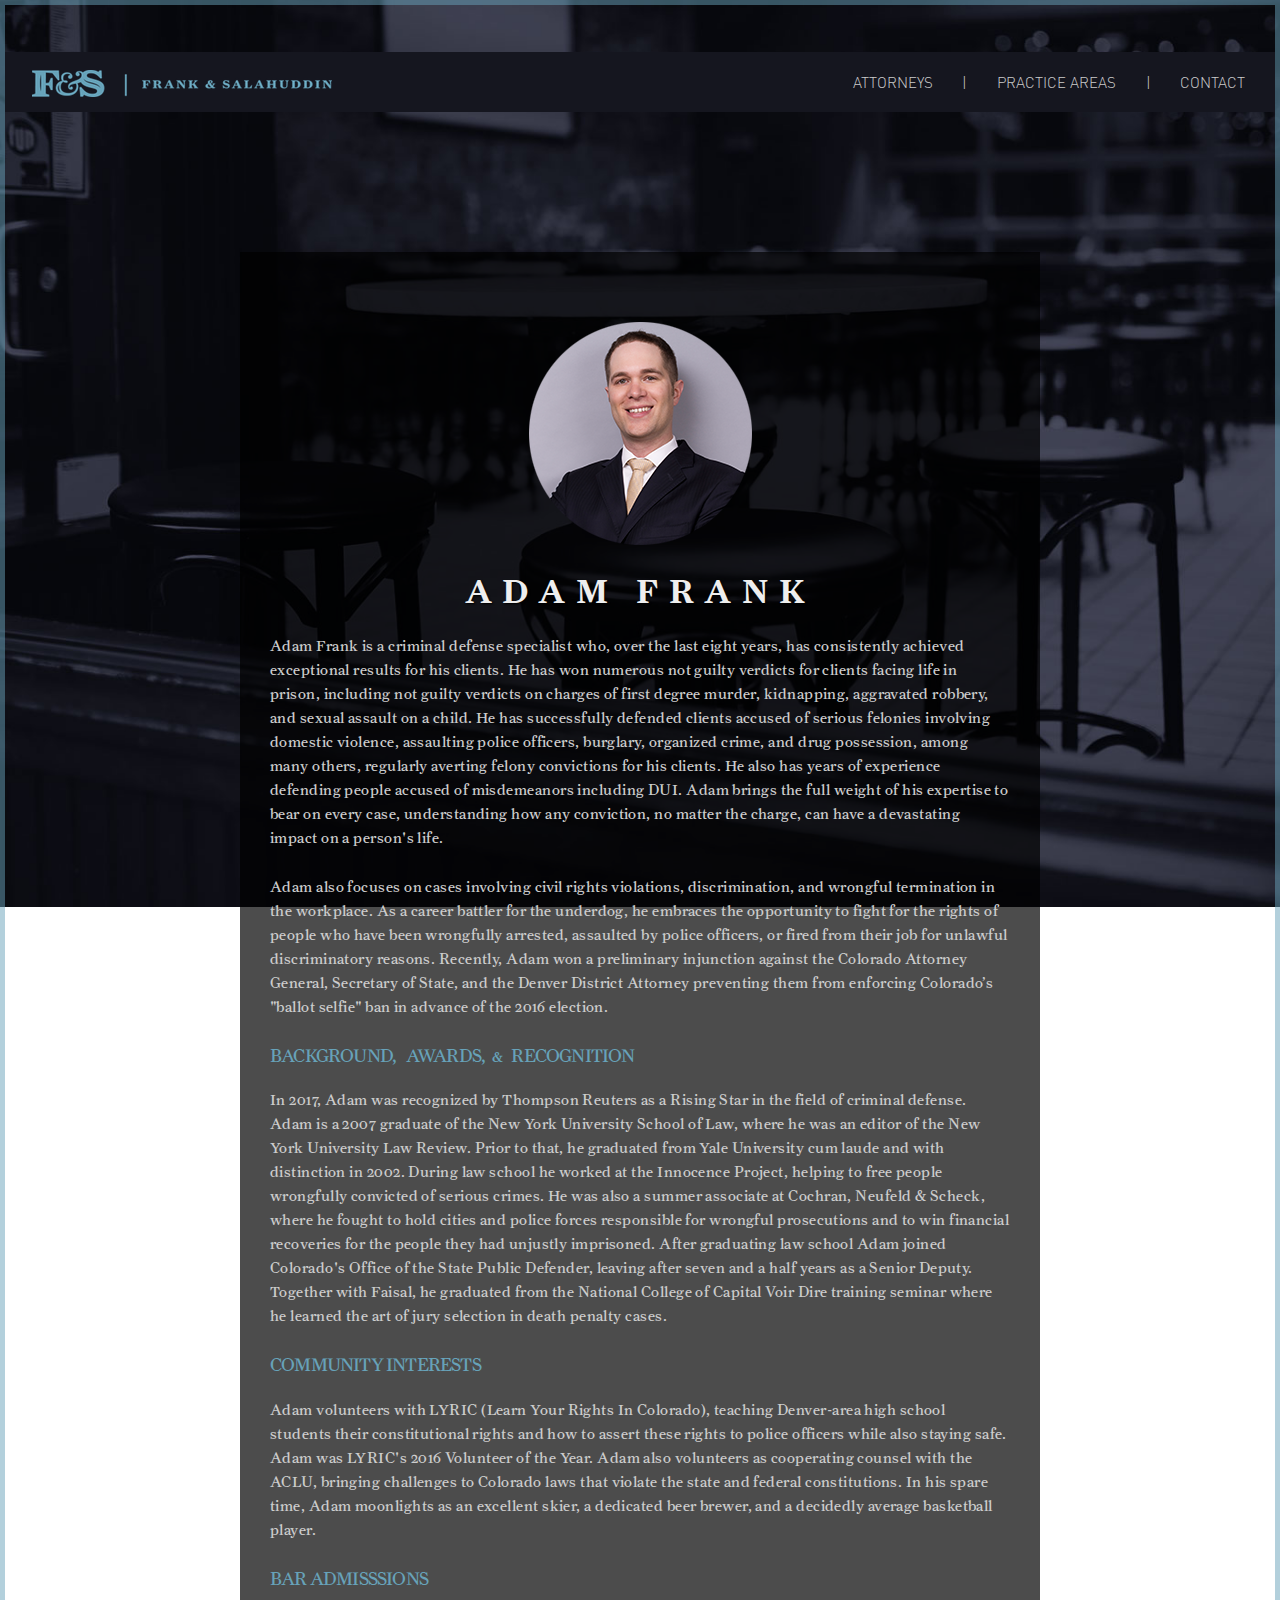
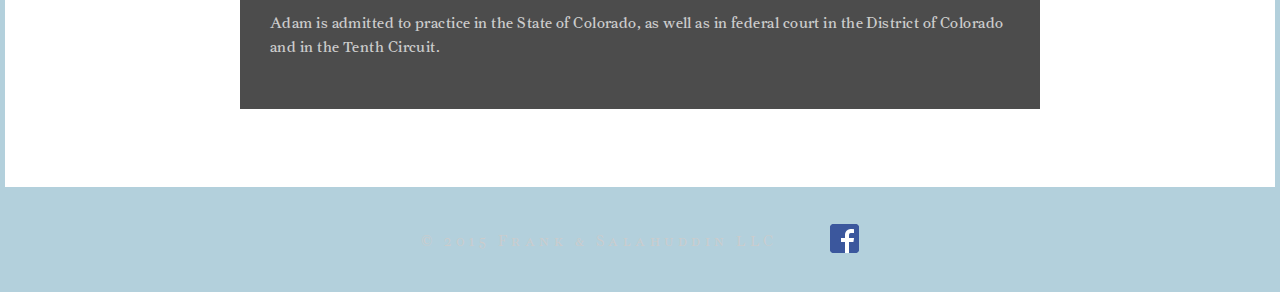
==== commit a52d3916: "changing dates for adam" ====
--- a/adam-frank.html
+++ b/adam-frank.html
@@ -76,7 +76,7 @@
 
       <h4>Background, &nbsp; Awards,&nbsp;  &amp;  &nbsp; Recognition</h4>
 
-      <p>In 2016, Adam was recognized by Thompson Reuters as a Rising Star in the field of criminal defense (2017). Adam is a 2007 graduate of the New York University School of Law, where he was an editor of the New York University Law Review. Prior to that, he graduated from Yale University cum laude and with distinction in 2002. During law school he worked at the Innocence Project, helping to free people wrongfully convicted of serious crimes. He was also a summer associate at Cochran, Neufeld &amp; Scheck, where he fought to hold cities and police forces responsible for wrongful prosecutions and to win financial recoveries for the people they had unjustly imprisoned. After graduating law school Adam joined Colorado's Office of the State Public Defender, leaving after seven and a half years as a Senior Deputy. Together with Faisal, he graduated from the National College of Capital Voir Dire training seminar where he learned the art of jury selection in death penalty cases.
+      <p>In 2017, Adam was recognized by Thompson Reuters as a Rising Star in the field of criminal defense. Adam is a 2007 graduate of the New York University School of Law, where he was an editor of the New York University Law Review. Prior to that, he graduated from Yale University cum laude and with distinction in 2002. During law school he worked at the Innocence Project, helping to free people wrongfully convicted of serious crimes. He was also a summer associate at Cochran, Neufeld &amp; Scheck, where he fought to hold cities and police forces responsible for wrongful prosecutions and to win financial recoveries for the people they had unjustly imprisoned. After graduating law school Adam joined Colorado's Office of the State Public Defender, leaving after seven and a half years as a Senior Deputy. Together with Faisal, he graduated from the National College of Capital Voir Dire training seminar where he learned the art of jury selection in death penalty cases.
 </p>
 
     <h4>Community Interests</h4>
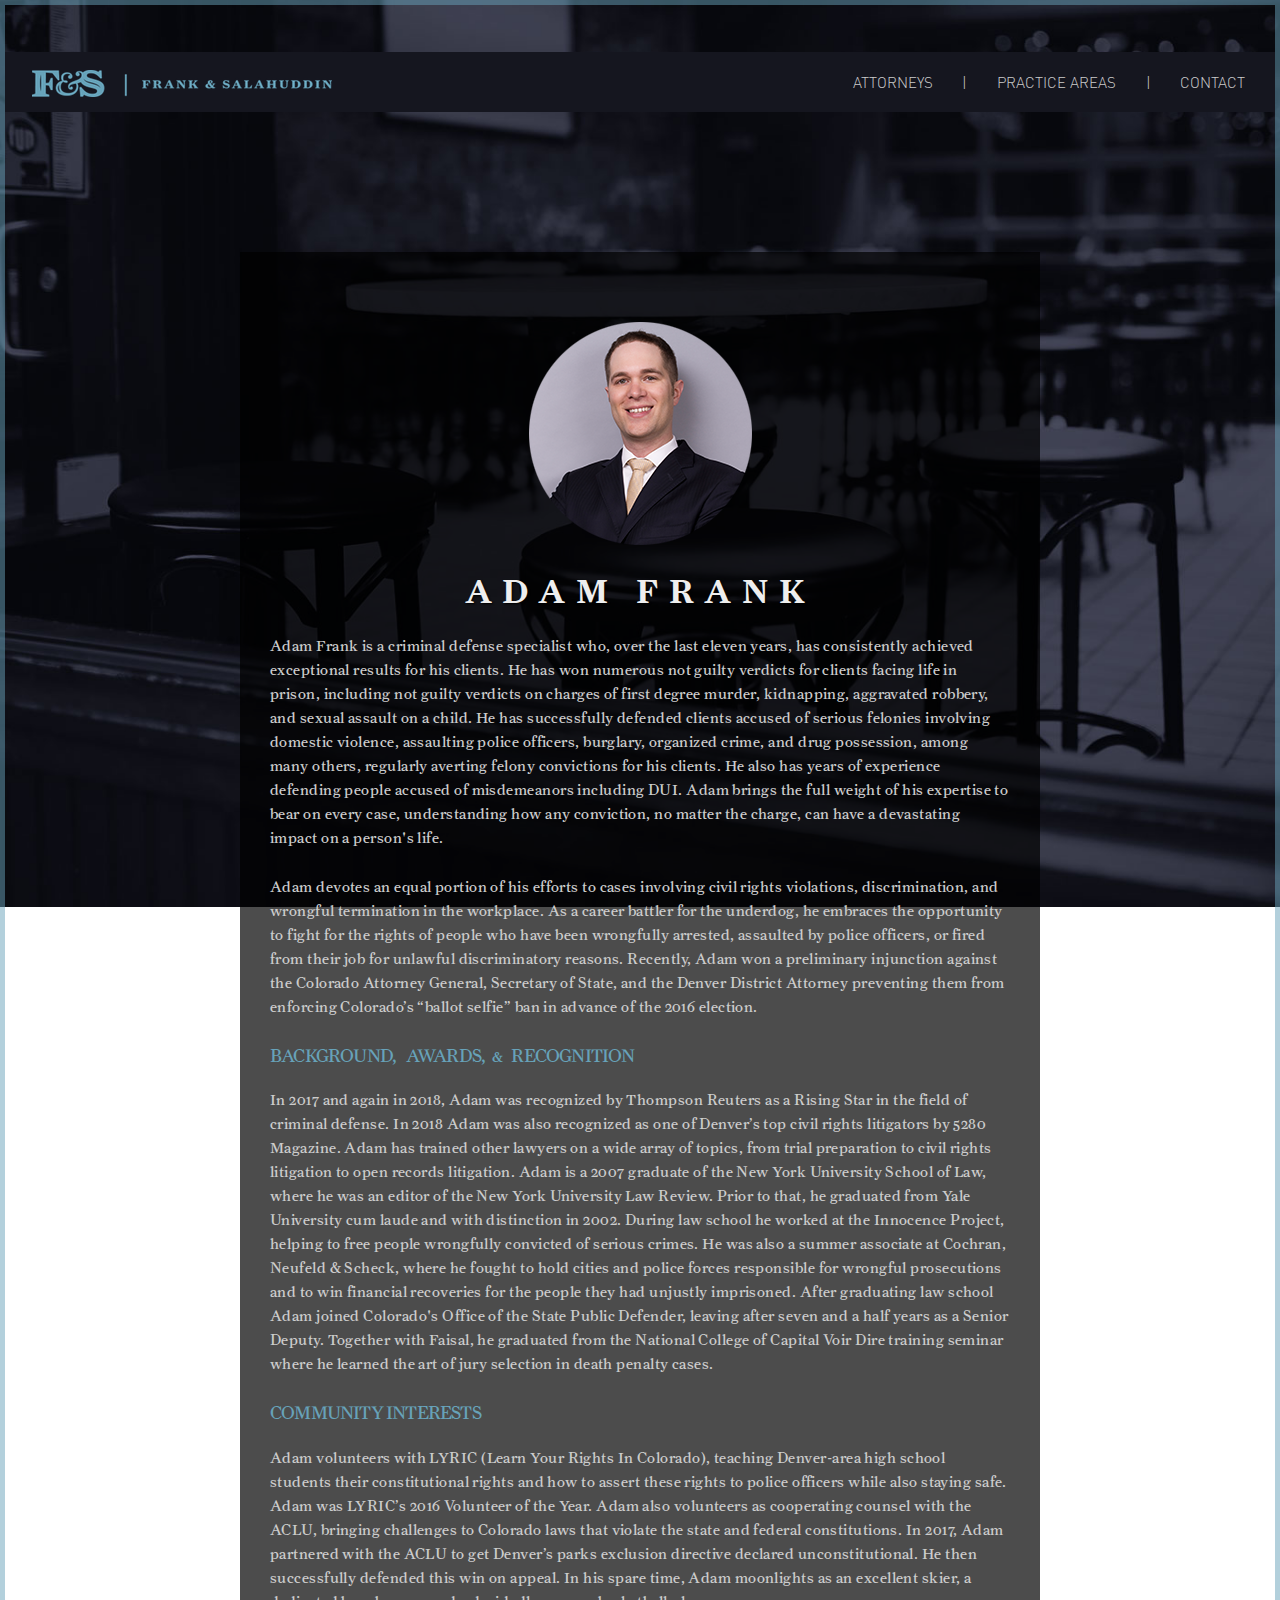
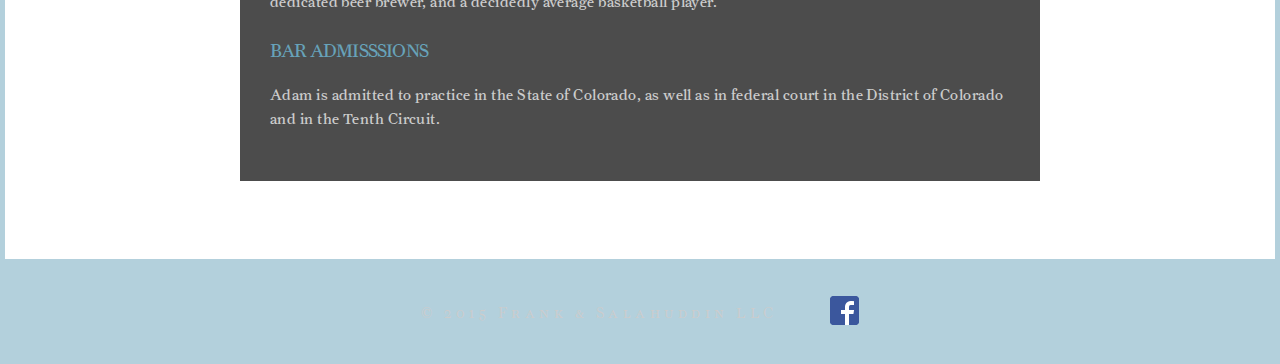
==== commit b4060b44: "updated bios" ====
--- a/adam-frank.html
+++ b/adam-frank.html
@@ -70,18 +70,18 @@
      
 
      <div class="body-text lawyer">
-      <p>Adam Frank is a criminal defense specialist who, over the last eight years, has consistently achieved exceptional results for his clients. He has won numerous not guilty verdicts for clients facing life in prison, including not guilty verdicts on charges of first degree murder, kidnapping, aggravated robbery, and sexual assault on a child. He has successfully defended clients accused of serious felonies involving domestic violence, assaulting police officers, burglary, organized crime, and drug possession, among many others, regularly averting felony convictions for his clients. He also has years of experience defending people accused of misdemeanors including DUI. Adam brings the full weight of his expertise to bear on every case, understanding how any conviction, no matter the charge, can have a devastating impact on a person's life.</p>
+      <p>Adam Frank is a criminal defense specialist who, over the last eleven years, has consistently achieved exceptional results for his clients. He has won numerous not guilty verdicts for clients facing life in prison, including not guilty verdicts on charges of first degree murder, kidnapping, aggravated robbery, and sexual assault on a child. He has successfully defended clients accused of serious felonies involving domestic violence, assaulting police officers, burglary, organized crime, and drug possession, among many others, regularly averting felony convictions for his clients. He also has years of experience defending people accused of misdemeanors including DUI. Adam brings the full weight of his expertise to bear on every case, understanding how any conviction, no matter the charge, can have a devastating impact on a person's life.</p>
 
-      <p>Adam also focuses on cases involving civil rights violations, discrimination, and wrongful termination in the workplace. As a career battler for the underdog, he embraces the opportunity to fight for the rights of people who have been wrongfully arrested, assaulted by police officers, or fired from their job for unlawful discriminatory reasons. Recently, Adam won a preliminary injunction against the Colorado Attorney General, Secretary of State, and the Denver District Attorney preventing them from enforcing Colorado’s "ballot selfie" ban in advance of the 2016 election. </p>
+      <p>Adam devotes an equal portion of his efforts to cases involving civil rights violations, discrimination, and wrongful termination in the workplace. As a career battler for the underdog, he embraces the opportunity to fight for the rights of people who have been wrongfully arrested, assaulted by police officers, or fired from their job for unlawful discriminatory reasons. Recently, Adam won a preliminary injunction against the Colorado Attorney General, Secretary of State, and the Denver District Attorney preventing them from enforcing Colorado’s “ballot selfie” ban in advance of the 2016 election.</p>
 
       <h4>Background, &nbsp; Awards,&nbsp;  &amp;  &nbsp; Recognition</h4>
 
-      <p>In 2017, Adam was recognized by Thompson Reuters as a Rising Star in the field of criminal defense. Adam is a 2007 graduate of the New York University School of Law, where he was an editor of the New York University Law Review. Prior to that, he graduated from Yale University cum laude and with distinction in 2002. During law school he worked at the Innocence Project, helping to free people wrongfully convicted of serious crimes. He was also a summer associate at Cochran, Neufeld &amp; Scheck, where he fought to hold cities and police forces responsible for wrongful prosecutions and to win financial recoveries for the people they had unjustly imprisoned. After graduating law school Adam joined Colorado's Office of the State Public Defender, leaving after seven and a half years as a Senior Deputy. Together with Faisal, he graduated from the National College of Capital Voir Dire training seminar where he learned the art of jury selection in death penalty cases.
+      <p>In 2017 and again in 2018, Adam was recognized by Thompson Reuters as a Rising Star in the field of criminal defense. In 2018 Adam was also recognized as one of Denver’s top civil rights litigators by 5280 Magazine. Adam has trained other lawyers on a wide array of topics, from trial preparation to civil rights litigation to open records litigation. Adam is a 2007 graduate of the New York University School of Law, where he was an editor of the New York University Law Review. Prior to that, he graduated from Yale University cum laude and with distinction in 2002. During law school he worked at the Innocence Project, helping to free people wrongfully convicted of serious crimes. He was also a summer associate at Cochran, Neufeld &amp; Scheck, where he fought to hold cities and police forces responsible for wrongful prosecutions and to win financial recoveries for the people they had unjustly imprisoned. After graduating law school Adam joined Colorado's Office of the State Public Defender, leaving after seven and a half years as a Senior Deputy. Together with Faisal, he graduated from the National College of Capital Voir Dire training seminar where he learned the art of jury selection in death penalty cases. 
 </p>
 
     <h4>Community Interests</h4>
 
-    <p>Adam volunteers with LYRIC (Learn Your Rights In Colorado), teaching Denver-area high school students their constitutional rights and how to assert these rights to police officers while also staying safe. Adam was LYRIC's 2016 Volunteer of the Year. Adam also volunteers as cooperating counsel with the ACLU, bringing challenges to Colorado laws that violate the state and federal constitutions. In his spare time, Adam moonlights as an excellent skier, a dedicated beer brewer, and a decidedly average basketball player.
+    <p>Adam volunteers with LYRIC (Learn Your Rights In Colorado), teaching Denver-area high school students their constitutional rights and how to assert these rights to police officers while also staying safe. Adam was LYRIC’s 2016 Volunteer of the Year. Adam also volunteers as cooperating counsel with the ACLU, bringing challenges to Colorado laws that violate the state and federal constitutions. In 2017, Adam partnered with the ACLU to get Denver’s parks exclusion directive declared unconstitutional. He then successfully defended this win on appeal. In his spare time, Adam moonlights as an excellent skier, a dedicated beer brewer, and a decidedly average basketball player. 
 </p>
 
 <h4>Bar Admisssions</h4>
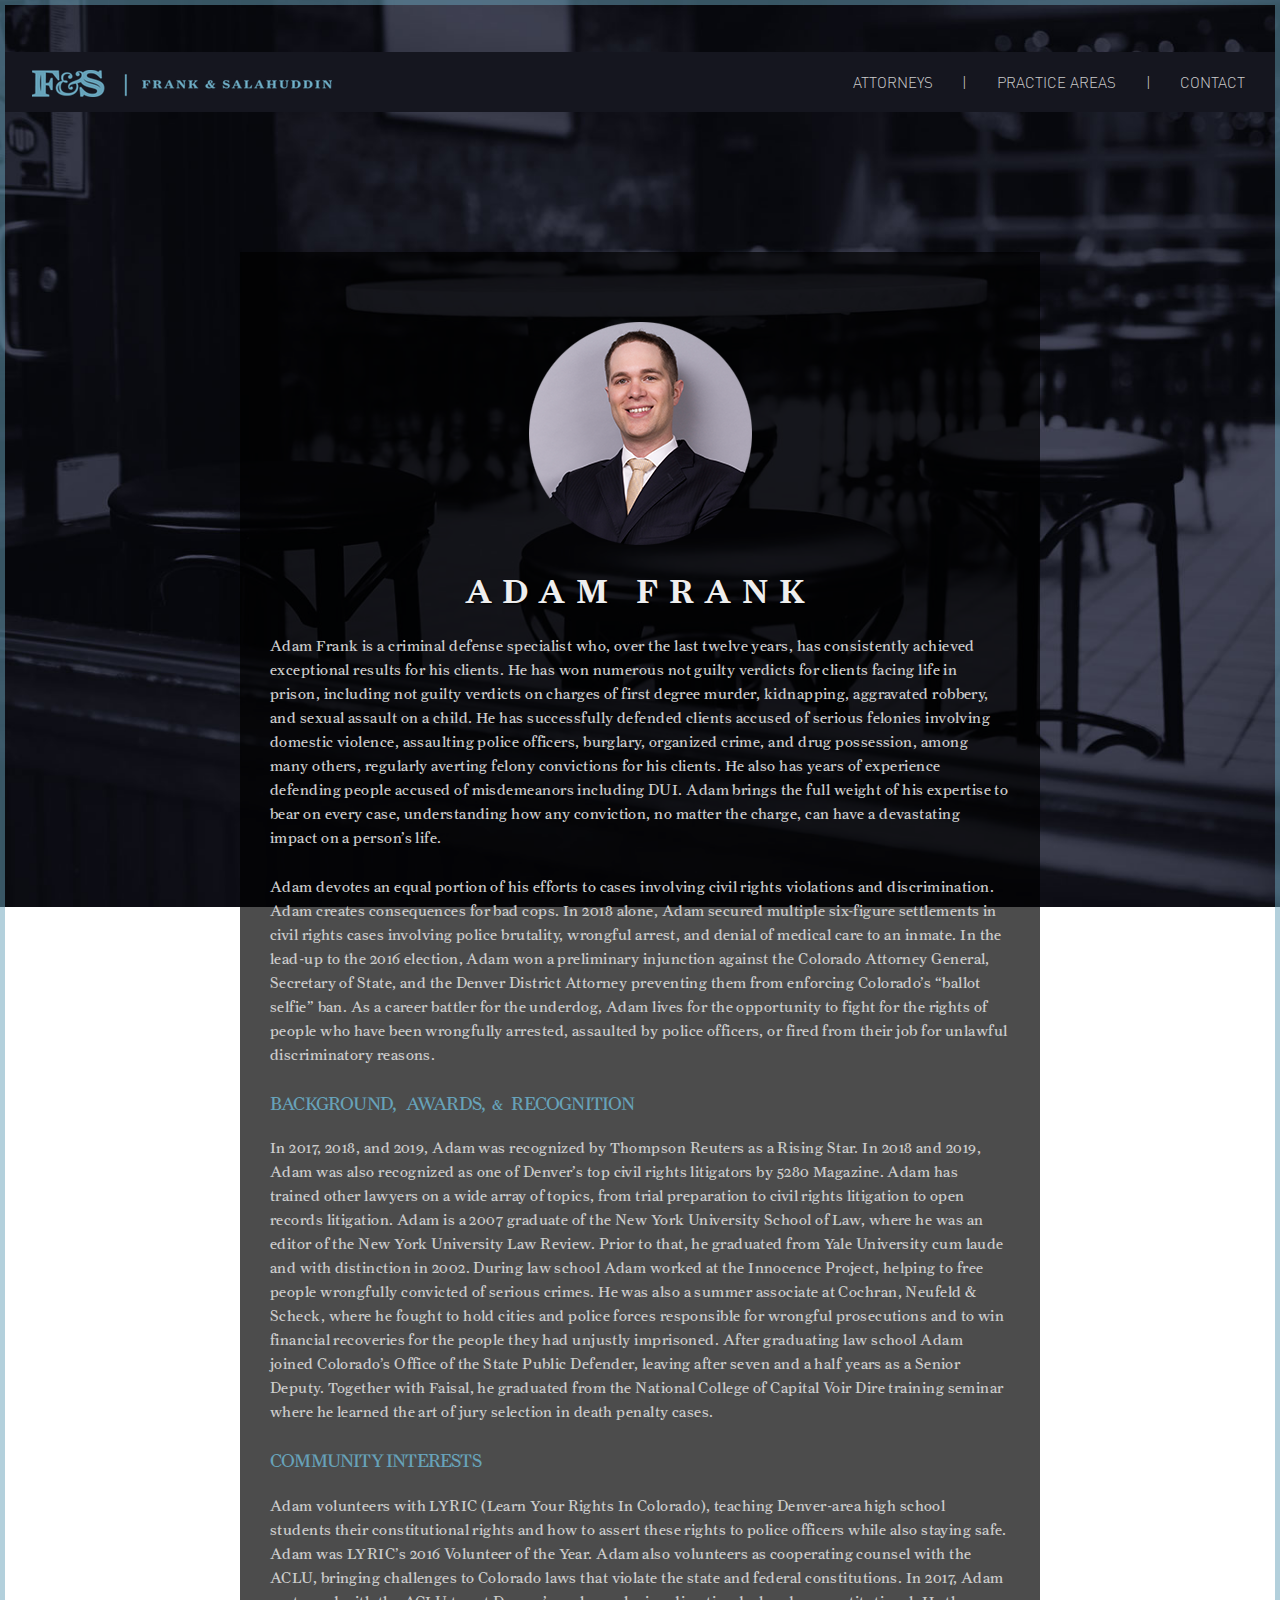
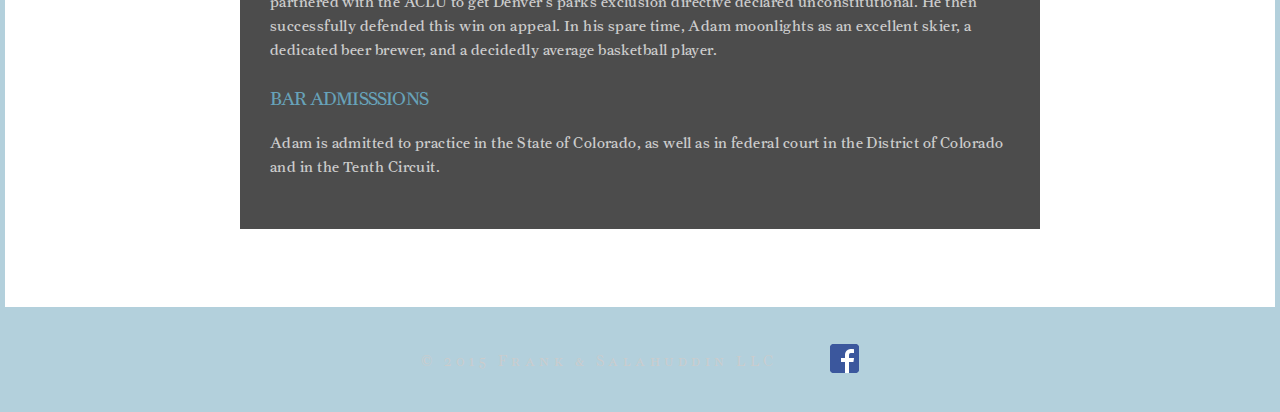
==== commit c49ca532: "adding 2 lawyers" ====
--- a/adam-frank.html
+++ b/adam-frank.html
@@ -5,8 +5,9 @@
   <!-- Basic Page Needs
   –––––––––––––––––––––––––––––––––––––––––––––––––– -->
   <meta charset="utf-8">
-  <title>Practice Areas - F &amp; S Law</title>
-  <meta name="description" content="Criminal Defense. Civil Rights. Employment Discrimination. At Frank & Salahuddin, we fight for the underdog against the state and against employers.">
+  <title>Adam Frank</title>
+  <meta name="description" content="Adam Frank is a criminal defense specialist who, over the last twelve years, has consistently
+  achieved exceptional results for his clients. - Criminal Defense. Civil Rights. Employment Discrimination. At Frank & Salahuddin, we fight for the underdog against the state and against employers.">
   
 
   <!-- Mobile Specific Metas
@@ -70,18 +71,53 @@
      
 
      <div class="body-text lawyer">
-      <p>Adam Frank is a criminal defense specialist who, over the last eleven years, has consistently achieved exceptional results for his clients. He has won numerous not guilty verdicts for clients facing life in prison, including not guilty verdicts on charges of first degree murder, kidnapping, aggravated robbery, and sexual assault on a child. He has successfully defended clients accused of serious felonies involving domestic violence, assaulting police officers, burglary, organized crime, and drug possession, among many others, regularly averting felony convictions for his clients. He also has years of experience defending people accused of misdemeanors including DUI. Adam brings the full weight of his expertise to bear on every case, understanding how any conviction, no matter the charge, can have a devastating impact on a person's life.</p>
+      <p>Adam Frank is a criminal defense specialist who, over the last twelve years, has consistently
+        achieved exceptional results for his clients. He has won numerous not guilty verdicts for clients
+        facing life in prison, including not guilty verdicts on charges of first degree murder, kidnapping,
+        aggravated robbery, and sexual assault on a child. He has successfully defended clients accused
+        of serious felonies involving domestic violence, assaulting police officers, burglary, organized
+        crime, and drug possession, among many others, regularly averting felony convictions for his
+        clients. He also has years of experience defending people accused of misdemeanors including
+        DUI. Adam brings the full weight of his expertise to bear on every case, understanding how any
+        conviction, no matter the charge, can have a devastating impact on a person’s life.</p>
 
-      <p>Adam devotes an equal portion of his efforts to cases involving civil rights violations, discrimination, and wrongful termination in the workplace. As a career battler for the underdog, he embraces the opportunity to fight for the rights of people who have been wrongfully arrested, assaulted by police officers, or fired from their job for unlawful discriminatory reasons. Recently, Adam won a preliminary injunction against the Colorado Attorney General, Secretary of State, and the Denver District Attorney preventing them from enforcing Colorado’s “ballot selfie” ban in advance of the 2016 election.</p>
+      <p>Adam devotes an equal portion of his efforts to cases involving civil rights violations and
+        discrimination. Adam creates consequences for bad cops. In 2018 alone, Adam secured multiple
+        six-figure settlements in civil rights cases involving police brutality, wrongful arrest, and denial
+        of medical care to an inmate. In the lead-up to the 2016 election, Adam won a preliminary
+        injunction against the Colorado Attorney General, Secretary of State, and the Denver District
+        Attorney preventing them from enforcing Colorado’s “ballot selfie” ban. As a career battler for
+        the underdog, Adam lives for the opportunity to fight for the rights of people who have been
+        wrongfully arrested, assaulted by police officers, or fired from their job for unlawful
+        discriminatory reasons.</p>
 
       <h4>Background, &nbsp; Awards,&nbsp;  &amp;  &nbsp; Recognition</h4>
 
-      <p>In 2017 and again in 2018, Adam was recognized by Thompson Reuters as a Rising Star in the field of criminal defense. In 2018 Adam was also recognized as one of Denver’s top civil rights litigators by 5280 Magazine. Adam has trained other lawyers on a wide array of topics, from trial preparation to civil rights litigation to open records litigation. Adam is a 2007 graduate of the New York University School of Law, where he was an editor of the New York University Law Review. Prior to that, he graduated from Yale University cum laude and with distinction in 2002. During law school he worked at the Innocence Project, helping to free people wrongfully convicted of serious crimes. He was also a summer associate at Cochran, Neufeld &amp; Scheck, where he fought to hold cities and police forces responsible for wrongful prosecutions and to win financial recoveries for the people they had unjustly imprisoned. After graduating law school Adam joined Colorado's Office of the State Public Defender, leaving after seven and a half years as a Senior Deputy. Together with Faisal, he graduated from the National College of Capital Voir Dire training seminar where he learned the art of jury selection in death penalty cases. 
+      <p>In 2017, 2018, and 2019, Adam was recognized by Thompson Reuters as a Rising Star. In 2018
+        and 2019, Adam was also recognized as one of Denver’s top civil rights litigators by 5280
+        Magazine. Adam has trained other lawyers on a wide array of topics, from trial preparation to
+        civil rights litigation to open records litigation. Adam is a 2007 graduate of the New York
+        University School of Law, where he was an editor of the New York University Law Review.
+        Prior to that, he graduated from Yale University cum laude and with distinction in 2002. During
+        law school Adam worked at the Innocence Project, helping to free people wrongfully convicted
+        of serious crimes. He was also a summer associate at Cochran, Neufeld &amp; Scheck, where he
+        fought to hold cities and police forces responsible for wrongful prosecutions and to win financial
+        recoveries for the people they had unjustly imprisoned. After graduating law school Adam joined
+        Colorado’s Office of the State Public Defender, leaving after seven and a half years as a Senior
+        Deputy. Together with Faisal, he graduated from the National College of Capital Voir Dire
+        training seminar where he learned the art of jury selection in death penalty cases.
 </p>
 
     <h4>Community Interests</h4>
 
-    <p>Adam volunteers with LYRIC (Learn Your Rights In Colorado), teaching Denver-area high school students their constitutional rights and how to assert these rights to police officers while also staying safe. Adam was LYRIC’s 2016 Volunteer of the Year. Adam also volunteers as cooperating counsel with the ACLU, bringing challenges to Colorado laws that violate the state and federal constitutions. In 2017, Adam partnered with the ACLU to get Denver’s parks exclusion directive declared unconstitutional. He then successfully defended this win on appeal. In his spare time, Adam moonlights as an excellent skier, a dedicated beer brewer, and a decidedly average basketball player. 
+    <p>Adam volunteers with LYRIC (Learn Your Rights In Colorado), teaching Denver-area high
+      school students their constitutional rights and how to assert these rights to police officers while
+      also staying safe. Adam was LYRIC’s 2016 Volunteer of the Year. Adam also volunteers as
+      cooperating counsel with the ACLU, bringing challenges to Colorado laws that violate the state
+      and federal constitutions. In 2017, Adam partnered with the ACLU to get Denver’s parks
+      exclusion directive declared unconstitutional. He then successfully defended this win on appeal.
+      In his spare time, Adam moonlights as an excellent skier, a dedicated beer brewer, and a
+      decidedly average basketball player.
 </p>
 
 <h4>Bar Admisssions</h4>
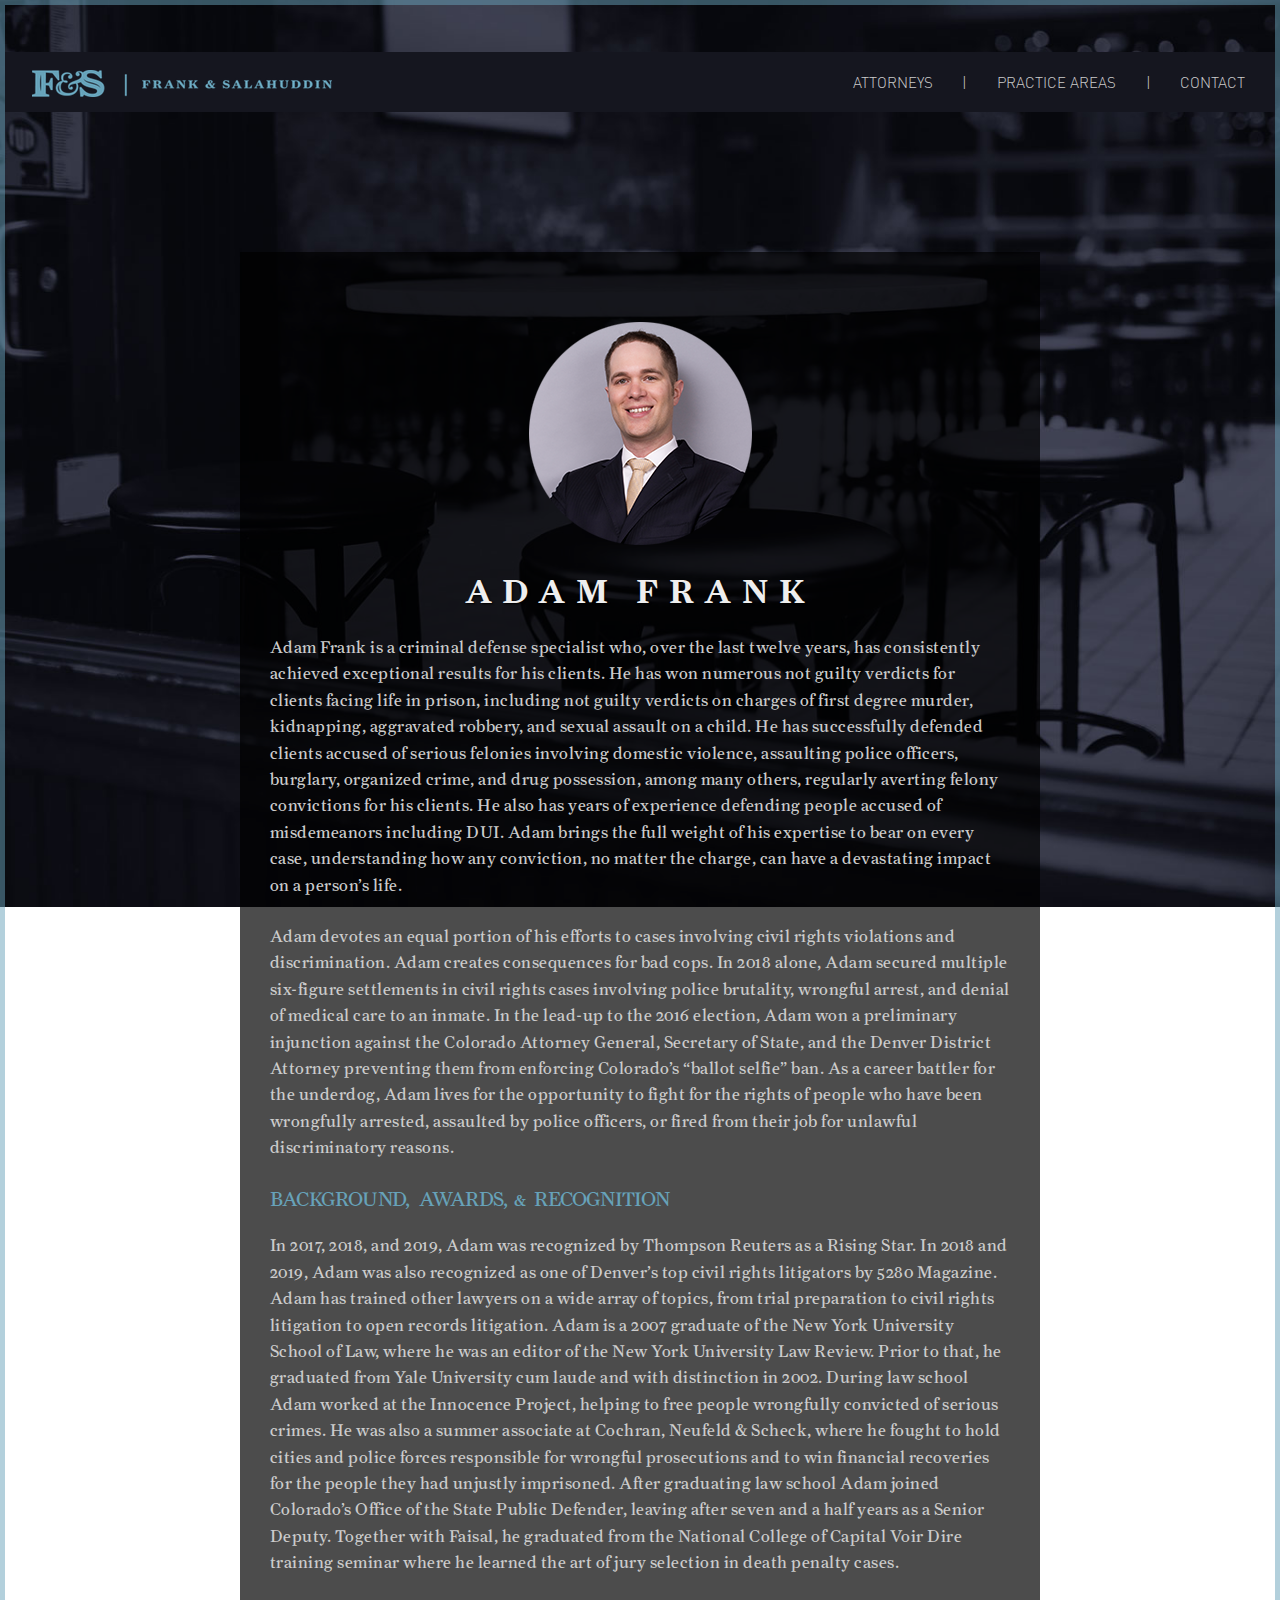
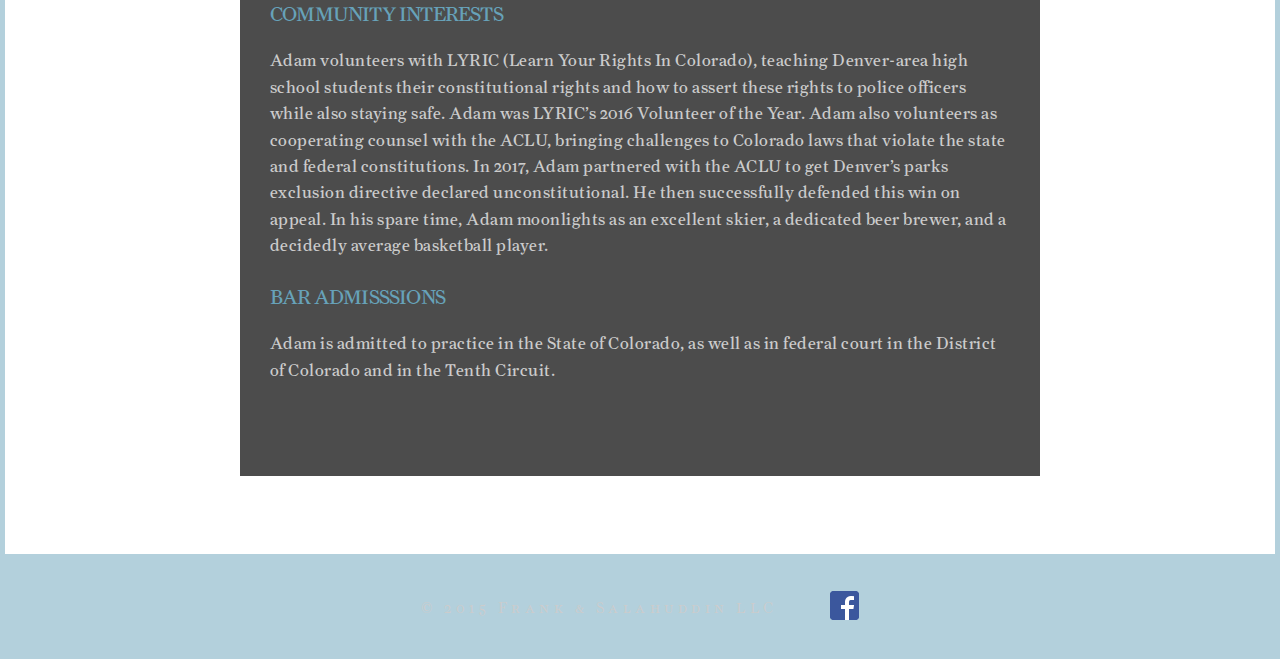
==== commit 4073d548: "style updates" ====
--- a/adam-frank.html
+++ b/adam-frank.html
@@ -43,6 +43,8 @@
               <ul id="subnavlist">
                 <li><a href="adam-frank.html">Frank</a></li>
                 <li><a href="faisal-salahuddin.html">Salahuddin</a></li>
+                <li><a href="ashley-sullivan.html">Sullivan</a></li>
+                <li><a href="amy-kapoor.html">Kapoor</a></li>
               </ul>
              </li>
             <li>|</li>
--- a/css/styles.css
+++ b/css/styles.css
@@ -496,7 +496,7 @@
     .quote {
       padding: 0 100px; }
     .body-text { 
-      font-size: 1em;
+      font-size: 1.1em;
       padding: 0 30px;
       line-height: 1.6em;
       letter-spacing: .03em; }
@@ -505,6 +505,7 @@
     }
     div.practice {
       padding-top: 30pt;
+      padding-bottom: 30pt;
     }
     .author {
       margin-left: 80px;
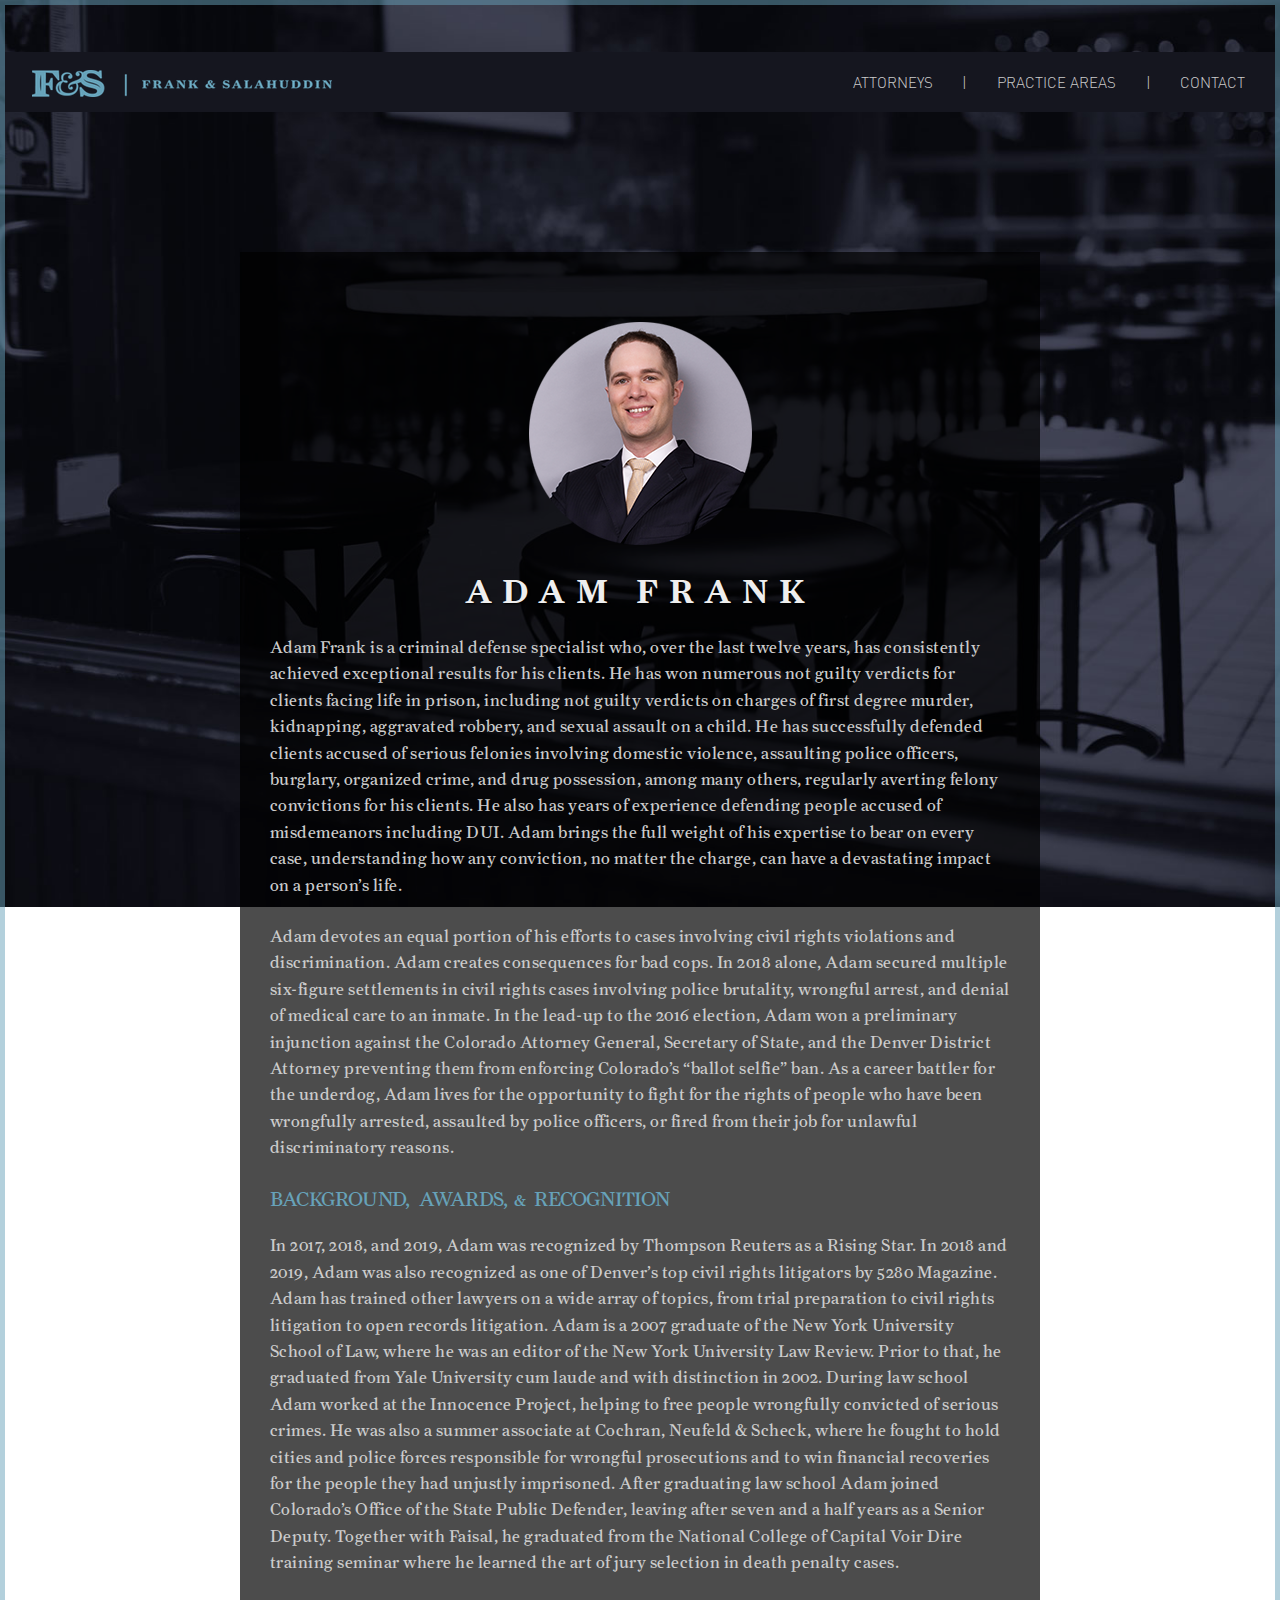
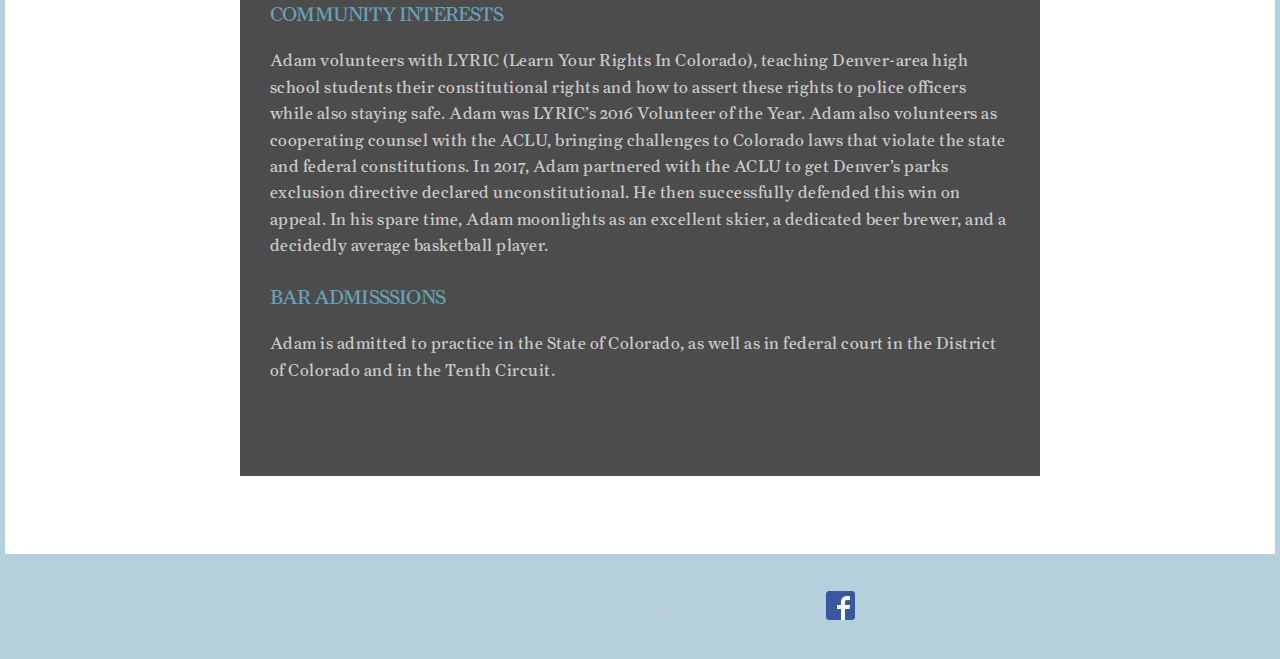
==== commit 2965ee62: "adding turbo links ot site" ====
--- a/adam-frank.html
+++ b/adam-frank.html
@@ -23,6 +23,10 @@
   <link rel="stylesheet" href="css/normalize.css">
   <link rel="stylesheet" href="css/skeleton.css">
   <link rel="stylesheet" href="css/styles.css">
+
+    <!-- Turbo React-->
+    <script src="turbolinks.js"></script>
+    <script src="turbo-react.min.js"></script>
 
   <!-- Favicon
   –––––––––––––––––––––––––––––––––––––––––––––––––– -->
